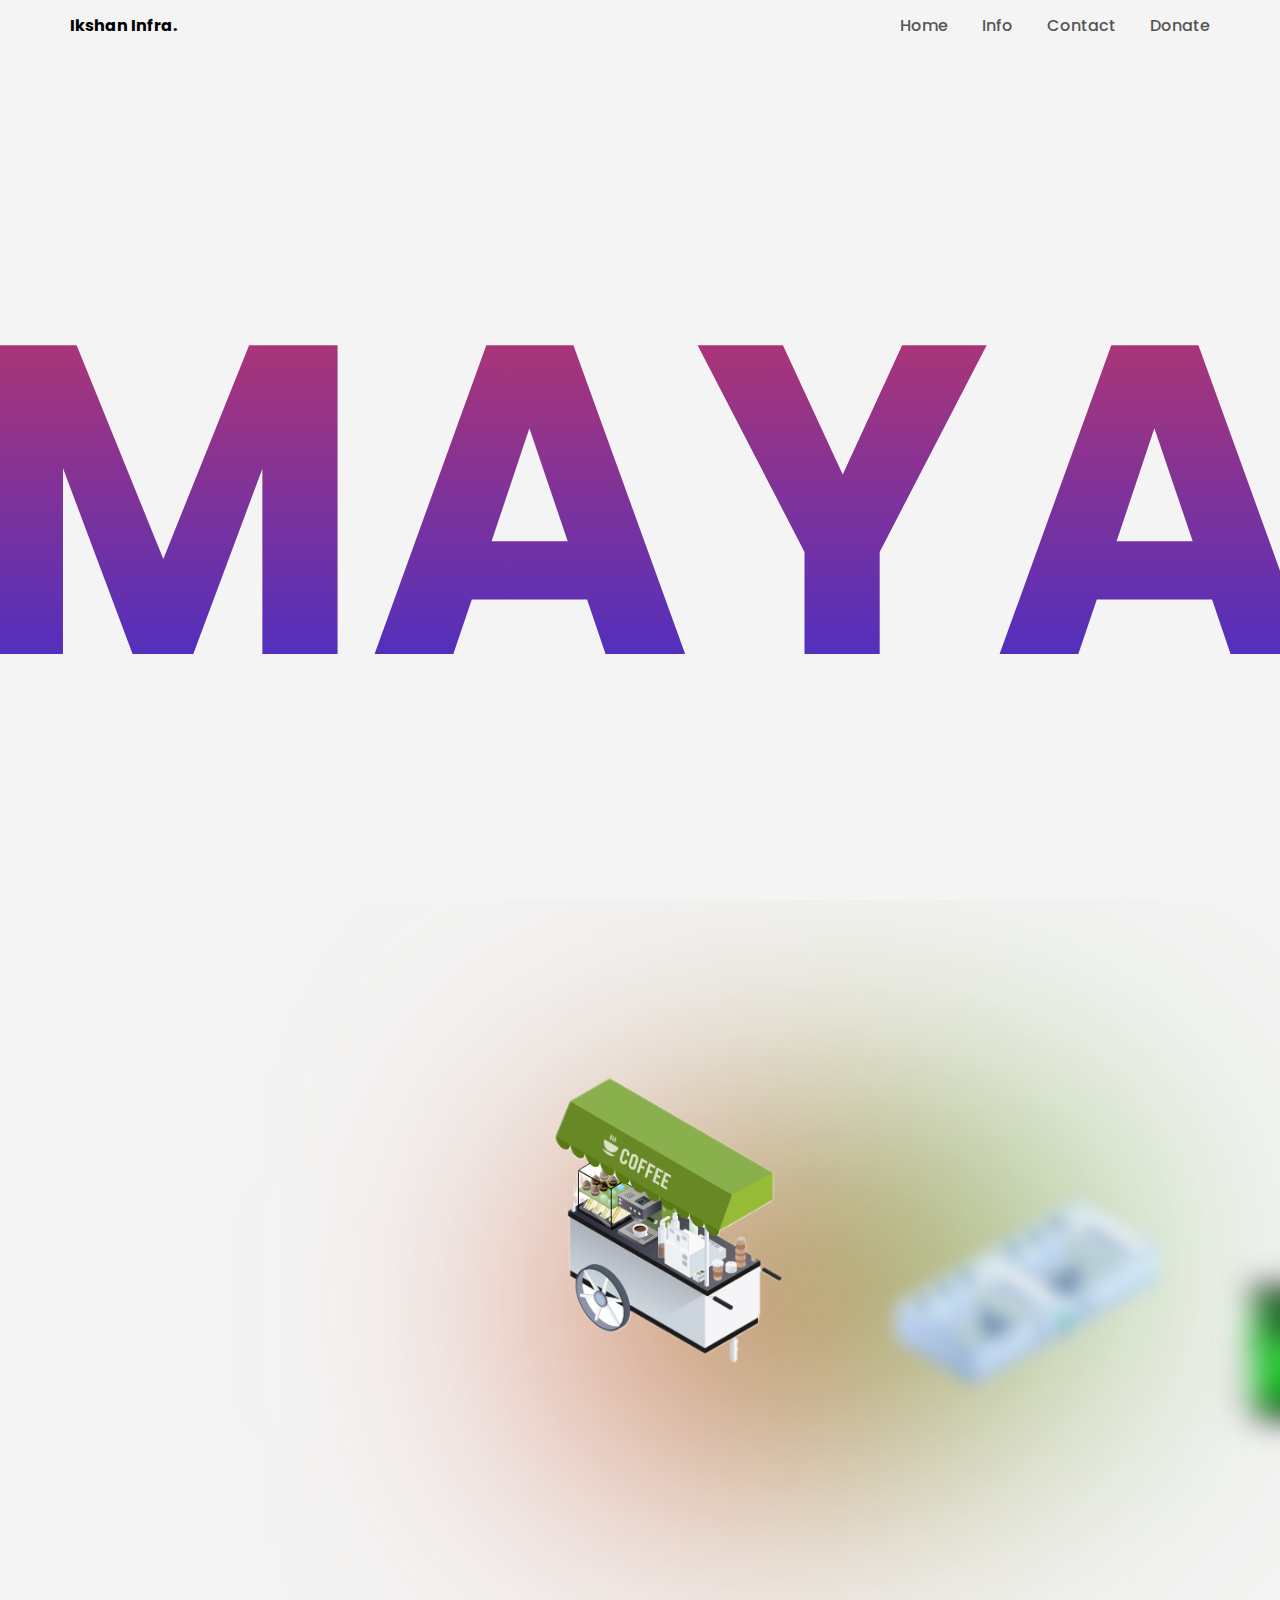
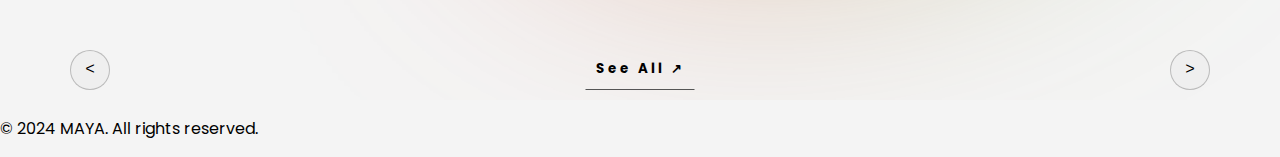
==== index.html @ d20c7ed5 "commit number one" ====
<!DOCTYPE html>
<html lang="en">
<head>
    <meta charset="UTF-8">
    <meta name="viewport" content="width=device-width, initial-scale=1.0">
    <title>Document</title>
    <link rel="stylesheet" href="style.css">
</head>
<body>
    
<header>
    <div class="logo">Ikshan Infra.</div>
    <nav>
        <a href="">Home</a>
        <a href="">Info</a>
        <a href="">Contact</a>
        <a href="">Donate</a>
    </nav>
</header>
<div class="landing-page">
    <h1>
        MAYA
    </h1>

</div>
    <div class="carousel">
        <div class="list">
            <div class="item">
                <img src="images/img1.png">
                <div class="introduce">
                    <div class="title">Restaurant</div>
                    <button class="seeMore">SEE MORE &#8599</button>
                </div>
                <div class="detail">
                    <div class="title">Aerphone GHTK</div>
                    <div class="des">
                        <!-- lorem 50 -->
                        Lorem ipsum dolor sit amet, consectetur adipisicing elit. Dolor, reiciendis suscipit nobis nulla animi, modi explicabo quod corrupti impedit illo, accusantium in eaque nam quia adipisci aut distinctio porro eligendi. Reprehenderit nostrum consequuntur ea! Accusamus architecto dolores modi ducimus facilis quas voluptatibus! Tempora ratione accusantium magnam nulla tenetur autem beatae.
                    </div>
                    <div class="specifications">
                        <div>
                            <p>Used Time</p>
                            <p>6 hours</p>
                        </div>
                        <div>
                            <p>Charging port</p>
                            <p>Type-C</p>
                        </div>
                        <div>
                            <p>Compatible</p>
                            <p>Android</p>
                        </div>
                        <div>
                            <p>Bluetooth</p>
                            <p>5.3</p>
                        </div>
                        <div>
                            <p>Controlled</p>
                            <p>Touch</p>
                        </div>
                    </div>
                </div>
            </div>

            <div class="item">
                <img src="images/img2.png">
                <div class="introduce">
                    <div class="title">Kiosk</div>
                    <button class="seeMore">SEE MORE &#8599</button>
                </div>
                <div class="detail">
                    <div class="title">Aerphone GHTK</div>
                    <div class="des">
                        <!-- lorem 50 -->
                        Lorem ipsum dolor sit amet, consectetur adipisicing elit. Dolor, reiciendis suscipit nobis nulla animi, modi explicabo quod corrupti impedit illo, accusantium in eaque nam quia adipisci aut distinctio porro eligendi. Reprehenderit nostrum consequuntur ea! Accusamus architecto dolores modi ducimus facilis quas voluptatibus! Tempora ratione accusantium magnam nulla tenetur autem beatae.
                    </div>
                    <div class="specifications">
                        <div>
                            <p>Used Time</p>
                            <p>6 hours</p>
                        </div>
                        <div>
                            <p>Charging port</p>
                            <p>Type-C</p>
                        </div>
                        <div>
                            <p>Compatible</p>
                            <p>Android</p>
                        </div>
                        <div>
                            <p>Bluetooth</p>
                            <p>5.3</p>
                        </div>
                        <div>
                            <p>Controlled</p>
                            <p>Touch</p>
                        </div>
                    </div>
                </div>
            </div>

            <div class="item">
                <img src="images/img3.png">
                <div class="introduce">
                    <div class="title">Washroom</div>
                    <button class="seeMore">SEE MORE &#8599</button>
                </div>
                <div class="detail">
                    <div class="title">Aerphone GHTK</div>
                    <div class="des">
                        <!-- lorem 50 -->
                        Lorem ipsum dolor sit amet, consectetur adipisicing elit. Dolor, reiciendis suscipit nobis nulla animi, modi explicabo quod corrupti impedit illo, accusantium in eaque nam quia adipisci aut distinctio porro eligendi. Reprehenderit nostrum consequuntur ea! Accusamus architecto dolores modi ducimus facilis quas voluptatibus! Tempora ratione accusantium magnam nulla tenetur autem beatae.
                    </div>
                    <div class="specifications">
                        <div>
                            <p>Used Time</p>
                            <p>6 hours</p>
                        </div>
                        <div>
                            <p>Charging port</p>
                            <p>Type-C</p>
                        </div>
                        <div>
                            <p>Compatible</p>
                            <p>Android</p>
                        </div>
                        <div>
                            <p>Bluetooth</p>
                            <p>5.3</p>
                        </div>
                        <div>
                            <p>Controlled</p>
                            <p>Touch</p>
                        </div>
                    </div>
                </div>
            </div>

            <div class="item">
                <img src="images/img4.png">
                <div class="introduce">
                    <div class="title">Charger</div>
                    <button class="seeMore">SEE MORE &#8599</button>
                </div>
                <div class="detail">
                    <div class="title">Aerphone GHTK</div>
                    <div class="des">
                        <!-- lorem 50 -->
                        Lorem ipsum dolor sit amet, consectetur adipisicing elit. Dolor, reiciendis suscipit nobis nulla animi, modi explicabo quod corrupti impedit illo, accusantium in eaque nam quia adipisci aut distinctio porro eligendi. Reprehenderit nostrum consequuntur ea! Accusamus architecto dolores modi ducimus facilis quas voluptatibus! Tempora ratione accusantium magnam nulla tenetur autem beatae.
                    </div>
                    <div class="specifications">
                        <div>
                            <p>Used Time</p>
                            <p>6 hours</p>
                        </div>
                        <div>
                            <p>Charging port</p>
                            <p>Type-C</p>
                        </div>
                        <div>
                            <p>Compatible</p>
                            <p>Android</p>
                        </div>
                        <div>
                            <p>Bluetooth</p>
                            <p>5.3</p>
                        </div>
                        <div>
                            <p>Controlled</p>
                            <p>Touch</p>
                        </div>
                    </div>
                </div>
            </div>

            <div class="item">
                <img src="images/img5.png">
                <div class="introduce">
                    <div class="title">Green Energy</div>
                    <button class="seeMore">SEE MORE &#8599</button>
                </div>
                <div class="detail">
                    <div class="title">Aerphone GHTK</div>
                    <div class="des">
                        <!-- lorem 50 -->
                        Lorem ipsum dolor sit amet, consectetur adipisicing elit. Dolor, reiciendis suscipit nobis nulla animi, modi explicabo quod corrupti impedit illo, accusantium in eaque nam quia adipisci aut distinctio porro eligendi. Reprehenderit nostrum consequuntur ea! Accusamus architecto dolores modi ducimus facilis quas voluptatibus! Tempora ratione accusantium magnam nulla tenetur autem beatae.
                    </div>
                    <div class="specifications">
                        <div>
                            <p>Used Time</p>
                            <p>6 hours</p>
                        </div>
                        <div>
                            <p>Charging port</p>
                            <p>Type-C</p>
                        </div>
                        <div>
                            <p>Compatible</p>
                            <p>Android</p>
                        </div>
                        <div>
                            <p>Bluetooth</p>
                            <p>5.3</p>
                        </div>
                        <div>
                            <p>Controlled</p>
                            <p>Touch</p>
                        </div>
                    </div>
                </div>
            </div>
        </div>
        <div class="arrows">
            <button id="prev"><</button>
            <button id="next">></button>
            <button id="back">See All  &#8599</button>
        </div>
    </div>

    <footer>
        <p>&copy; 2024 MAYA. All rights reserved.</p>
      </footer>
    <script src="app.js"></script>
</body>
</html>
---- style.css ----
@import url('https://fonts.googleapis.com/css2?family=Poppins:ital,wght@0,100;0,200;0,300;0,400;0,500;0,600;0,700;0,800;0,900;1,100;1,200;1,300;1,400;1,500;1,600;1,700;1,800;1,900&display=swap');
body{
    margin: 0;
    background-color: #F4F4F4;
    font-family: Poppins;
}
.landing-page{
    width: 100%;
    height: 100vh;
    display: flex;
    justify-content: center;
    align-items: center;
    font-size: 220px;
    font-weight: 500;
    letter-spacing: 3px;
    text-align: center;
    background: linear-gradient(180deg, rgb(252, 58, 54), rgb(0, 42, 255));
    -webkit-background-clip: text;
    -webkit-text-fill-color: transparent;
}
:root{
    --item1-transform: translateX(-100%) translateY(-5%) scale(1.5);
    --item1-filter: blur(30px);
    --item1-zIndex: 11;
    --item1-opacity: 0;

    --item2-transform: translateX(0);
    --item2-filter: blur(0px);
    --item2-zIndex: 10;
    --item2-opacity: 1;

    --item3-transform: translate(50%,10%) scale(0.8);
    --item3-filter: blur(10px);
    --item3-zIndex: 9;
    --item3-opacity: 1;

    --item4-transform: translate(90%,20%) scale(0.5);
    --item4-filter: blur(30px);
    --item4-zIndex: 8;
    --item4-opacity: 1;
    
    --item5-transform: translate(120%,30%) scale(0.3);
    --item5-filter: blur(40px);
    --item5-zIndex: 7;
    --item5-opacity: 0;
}
header{
    width: 1140px;
    max-width: 90%;
    display: flex;
    justify-content: space-between;
    margin: auto;
    height: 50px;
    align-items: center;
}
header .logo{
    font-weight: bold;
}
header nav a{
    margin-left: 30px;
    text-decoration: none;
    color: #555;
    font-weight: 500;
}

/* carousel */
.carousel{
    position: relative;
    height: 800px;
    overflow: hidden;
    margin-top: -50px;
}
.carousel .list{
    position: absolute;
    width: 1140px;
    max-width: 90%;
    height: 80%;
    left: 50%;
    transform: translateX(-50%);
}
.carousel .list .item{
    position: absolute;
    left: 0%;
    width: 70%;
    height: 100%;
    font-size: 15px;
    transition: left 0.5s, opacity 0.5s, width 0.5s;
}
.carousel .list .item:nth-child(n + 6){
    opacity: 0;
}
.carousel .list .item:nth-child(2){
    z-index: 10;
    transform: translateX(0);
}
.carousel .list .item img{
    width: 50%;
    position: absolute;
    right: 0;
    top: 50%;
    transform: translateY(-50%);
    transition: right 1.5s;
}

.carousel .list .item .introduce{
    opacity: 0;
    pointer-events: none;
}
.carousel .list .item:nth-child(2) .introduce{
    opacity: 1;
    pointer-events: auto;
    width: 400px;
    position: absolute;
    top: 50%;
    transform:  translateY(-50%);
    transition: opacity 0.5s;
}
.carousel .list .item .introduce .title{
    font-size: 2em;
    font-weight: 500;
    line-height: 1em;
}
.carousel .list .item .introduce{
    font-size: 4em;
    font-weight: 500;
}
.carousel .list .item .introduce .des{
    font-size: small;
    color: #5559;
}
.carousel .list .item .introduce .seeMore{
    font-family: Poppins;
    margin-top: 1.2em;
    padding: 5px 0;
    border: none;
    border-bottom: 1px solid #555;
    background-color: transparent;
    font-weight: bold;
    letter-spacing: 3px;
    transition: background 0.5s;
}
.carousel .list .item .introduce .seeMore:hover{
    background: #eee;
}
.carousel .list .item:nth-child(1){
    transform: var(--item1-transform);
    filter: var(--item1-filter);
    z-index: var(--item1-zIndex);
    opacity: var(--item1-opacity);
    pointer-events: none;
}
.carousel .list .item:nth-child(3){
    transform: var(--item3-transform);
    filter: var(--item3-filter);
    z-index: var(--item3-zIndex);
}
.carousel .list .item:nth-child(4){
    transform: var(--item4-transform);
    filter: var(--item4-filter);
    z-index: var(--item4-zIndex);
}
.carousel .list .item:nth-child(5){
    transform: var(--item5-transform);
    filter: var(--item5-filter);
    opacity: var(--item5-opacity);
    pointer-events: none;
}
/* animation text in item2 */
.carousel .list .item:nth-child(2) .introduce .title,
.carousel .list .item:nth-child(2) .introduce ,
.carousel .list .item:nth-child(2) .introduce .des,
.carousel .list .item:nth-child(1) .introduce .seeMore{
    opacity: 0;
    animation: showContent 0.5s 1s ease-in-out 1 forwards;
}
@keyframes showContent{
    from{
        transform: translateY(-30px);
        filter: blur(10px);
    }to{
        transform: translateY(0);
        opacity: 1;
        filter: blur(0px);
    }
}
.carousel .list .item:nth-child(2) .introduce{
    animation-delay: 1.2s;
}
.carousel .list .item:nth-child(2) .introduce .des{
    animation-delay: 1.4s;
}
.carousel .list .item:nth-child(2) .introduce .seeMore{
    animation-delay: 1.6s;
}
/* next click */
.carousel.next .item:nth-child(1){
    animation: transformFromPosition2 0.5s ease-in-out 1 forwards;
}
@keyframes transformFromPosition2{
    from{
        transform: var(--item2-transform);
        filter: var(--item2-filter);
        opacity: var(--item2-opacity);
    }
}
.carousel.next .item:nth-child(2){
    animation: transformFromPosition3 0.7s ease-in-out 1 forwards;
}
@keyframes transformFromPosition3{
    from{
        transform: var(--item3-transform);
        filter: var(--item3-filter);
        opacity: var(--item3-opacity);
    }
}
.carousel.next .item:nth-child(3){
    animation: transformFromPosition4 0.9s ease-in-out 1 forwards;
}
@keyframes transformFromPosition4{
    from{
        transform: var(--item4-transform);
        filter: var(--item4-filter);
        opacity: var(--item4-opacity);
    }
}
.carousel.next .item:nth-child(4){
    animation: transformFromPosition5 1.1s ease-in-out 1 forwards;
}
@keyframes transformFromPosition5{
    from{
        transform: var(--item5-transform);
        filter: var(--item5-filter);
        opacity: var(--item5-opacity);
    }
}
/* previous */
.carousel.prev .list .item:nth-child(5){
    animation: transformFromPosition4 0.5s ease-in-out 1 forwards;
}
.carousel.prev .list .item:nth-child(4){
    animation: transformFromPosition3 0.7s ease-in-out 1 forwards;
}
.carousel.prev .list .item:nth-child(3){
    animation: transformFromPosition2 0.9s ease-in-out 1 forwards;
}
.carousel.prev .list .item:nth-child(2){
    animation: transformFromPosition1 1.1s ease-in-out 1 forwards;
}
@keyframes transformFromPosition1{
    from{
        transform: var(--item1-transform);
        filter: var(--item1-filter);
        opacity: var(--item1-opacity);        
    }
}

/* detail  */
.carousel .list .item .detail{
    opacity: 0;
    pointer-events: none;
}
/* showDetail */
.carousel.showDetail .list .item:nth-child(3),
.carousel.showDetail .list .item:nth-child(4){
    left: 100%;
    opacity: 0;
    pointer-events: none;
}
.carousel.showDetail .list .item:nth-child(2){
    width: 100%;
}
.carousel.showDetail .list .item:nth-child(2) .introduce{
    opacity: 0;
    pointer-events: none;
}
.carousel.showDetail .list .item:nth-child(2) img{
    right: 50%;
}
.carousel.showDetail .list .item:nth-child(2) .detail{
    opacity: 1;
    width: 50%;
    position: absolute;
    right: 0;
    top: 50%;
    transform: translateY(-50%);
    text-align: right;
    pointer-events: auto;
}
.carousel.showDetail .list .item:nth-child(2) .detail .title{
    font-size: 4em;
}
.carousel.showDetail .list .item:nth-child(2) .detail .specifications{
    display: flex;
    gap: 10px;
    width: 100%;
    border-top: 1px solid #5553;
    margin-top: 20px;
}
.carousel.showDetail .list .item:nth-child(2) .detail .specifications div{
    width: 90px;
    text-align: center;
    flex-shrink: 0;
}
.carousel.showDetail .list .item:nth-child(2) .detail .specifications div p:nth-child(1){
    font-weight: bold;
}
.carousel.carousel.showDetail .list .item:nth-child(2) .checkout button{
    font-family: Poppins;
    background-color: transparent;
    border: 1px solid #5555;
    margin-left: 5px;
    padding: 5px 10px;
    letter-spacing: 2px;
    font-weight: 500;
}
.carousel.carousel.showDetail .list .item:nth-child(2) .checkout button:nth-child(2){
    background-color: #693EFF;
    color: #eee;
}
.carousel.showDetail .list .item:nth-child(2) .detail  .title,
.carousel.showDetail .list .item:nth-child(2) .detail  .des,
.carousel.showDetail .list .item:nth-child(2) .detail .specifications,
.carousel.showDetail .list .item:nth-child(2) .detail .checkout{
    opacity: 0;
    animation: showContent 0.5s 1s ease-in-out 1 forwards;
}
.carousel.showDetail .list .item:nth-child(2) .detail  .des{
    animation-delay: 1.2s;
}
.carousel.showDetail .list .item:nth-child(2) .detail .specifications{
    animation-delay: 1.4s;
}
.carousel.showDetail .list .item:nth-child(2) .detail .checkout{
    animation-delay: 1.6s;
}
.arrows{
    position: absolute;
    bottom: 10px;
    width: 1140px;
    max-width: 90%;
    display: flex;
    justify-content: space-between;
    left: 50%;
    transform: translateX(-50%);
}
#prev,
#next{
    width: 40px;
    height: 40px;
    border-radius: 50%;
    font-family: monospace;
    border: 1px solid #5555;
    font-size: large;
    bottom: 20%;
    left: 10%;
}
#next{
    left: unset;
    right: 10%;
}
#back{
    position: absolute;
    z-index: 100;
    bottom: 0%;
    left: 50%;
    transform: translateX(-50%);
    border: none;
    border-bottom: 1px solid #555;
    font-family: Poppins;
    font-weight: bold;
    letter-spacing: 3px;
    background-color: transparent;
    padding: 10px;
    /* opacity: 0; */
    transition: opacity 0.5s;
}
.carousel.showDetail #back{
    opacity: 1;
}
.carousel.showDetail #prev,
.carousel.showDetail #next{
    opacity: 0;
    pointer-events: none;
}
.carousel::before{
    width: 500px;
    height: 300px;
    content: '';
    background-image: linear-gradient(70deg, rgb(252, 58, 54), rgb(39, 192, 34));
    position: absolute;
    z-index: -1;
    border-radius: 20% 30% 80% 10%;
    filter: blur(150px);
    top: 50%;
    left: 50%;
    transform: translate(-10%, -50%);
    transition: 1s;
}
.carousel.showDetail::before{
    transform: translate(-100%, -50%) rotate(90deg);
    filter: blur(130px);
}
@media screen and (max-width: 991px){
    /* ipad, tablets */
    .carousel .list .item{
        width: 90%;
    }
    .carousel.showDetail .list .item:nth-child(2) .detail .specifications{
        overflow: auto;
    }
    .carousel.showDetail .list .item:nth-child(2) .detail .title{
        font-size: 2em;
    }
}
@media screen and (max-width: 767px){
    /* mobile */
    .carousel{
        height: 600px;
    }
    .carousel .list .item{
        width: 100%;
        font-size: 10px;
    }
    
    .carousel .list{
        height: 100%;
    }
    .carousel .list .item:nth-child(2) .introduce{
        width: 50%;
    }
    
    .carousel .list .item img{
        width: 40%;
    }
    .carousel.showDetail .list .item:nth-child(2) .detail{
        backdrop-filter: blur(10px);
        font-size: small;
    }
    .carousel .list .item:nth-child(2) .introduce .des,
    .carousel.showDetail .list .item:nth-child(2) .detail .des{
        height: 100px;
        overflow: auto;
    }
    .carousel.showDetail .list .item:nth-child(2) .detail .checkout{
        display: flex;
        width: max-content;
        float: right;
    }
}
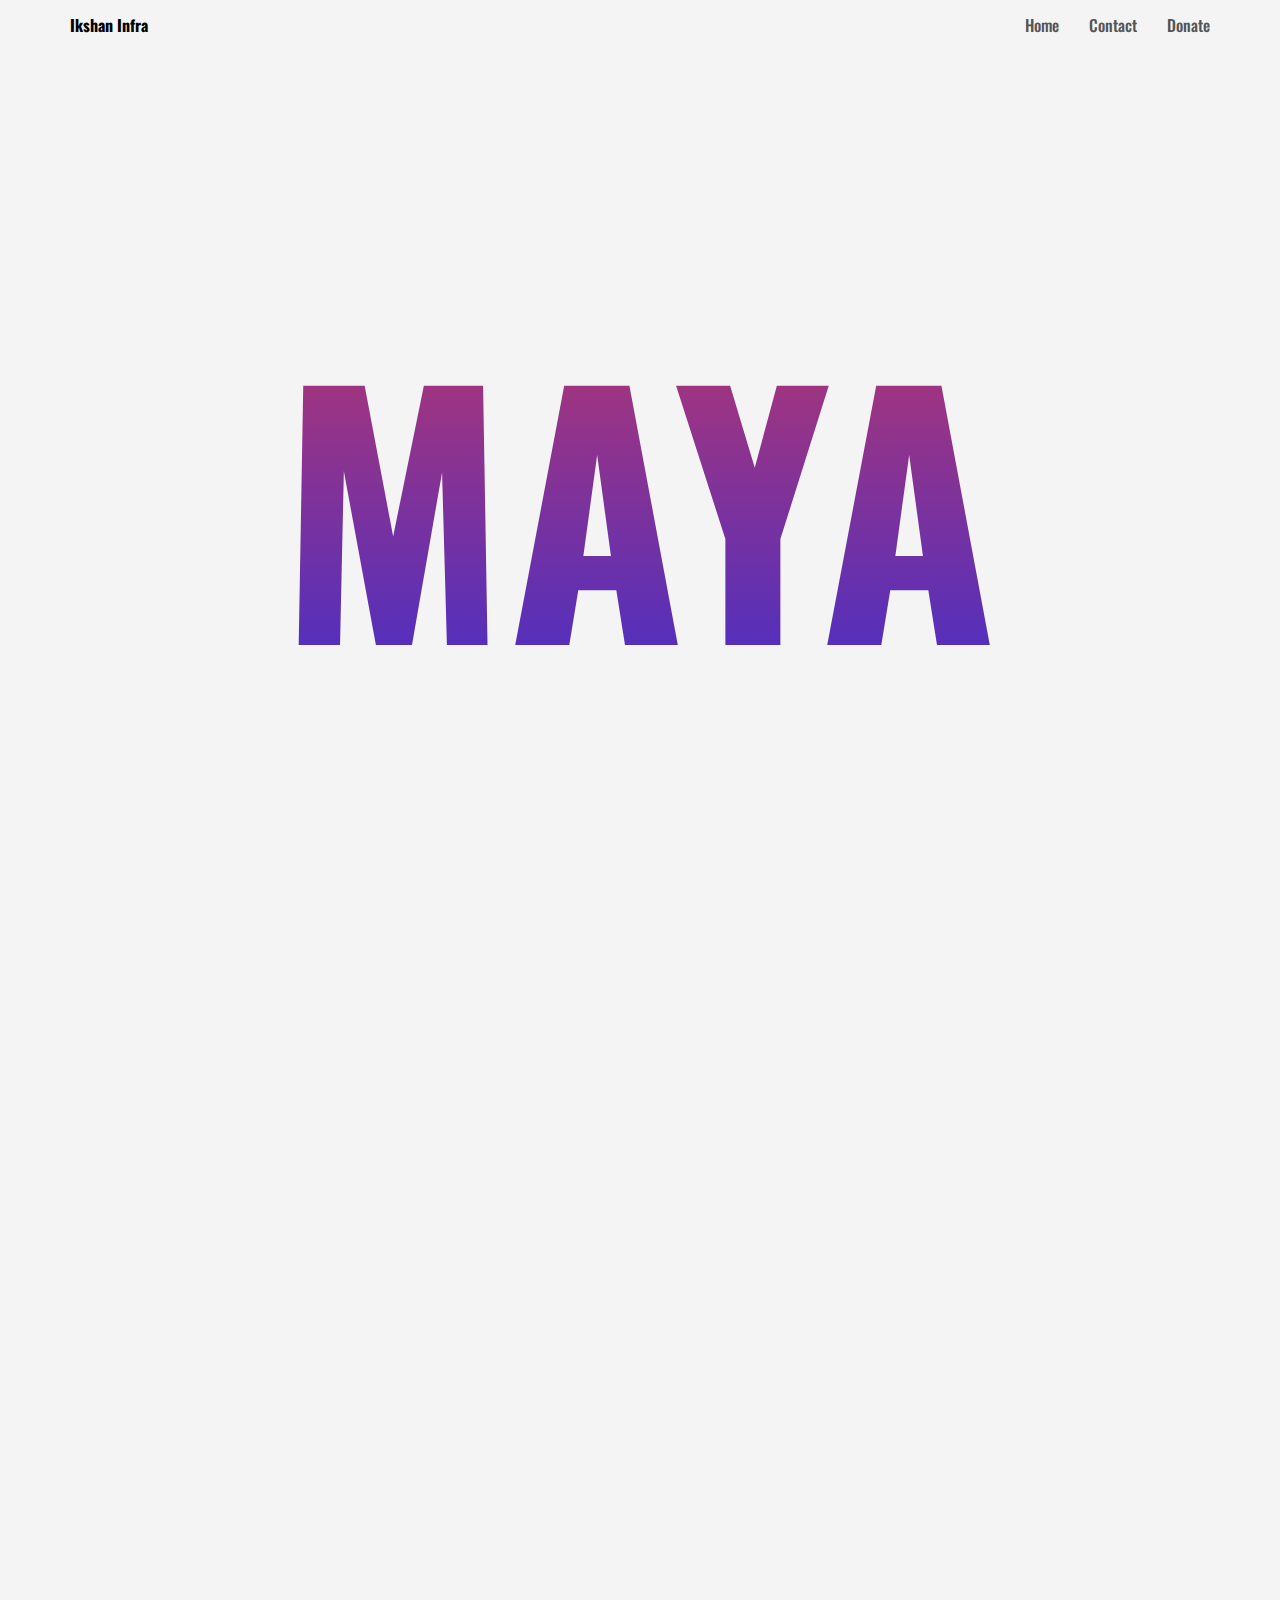
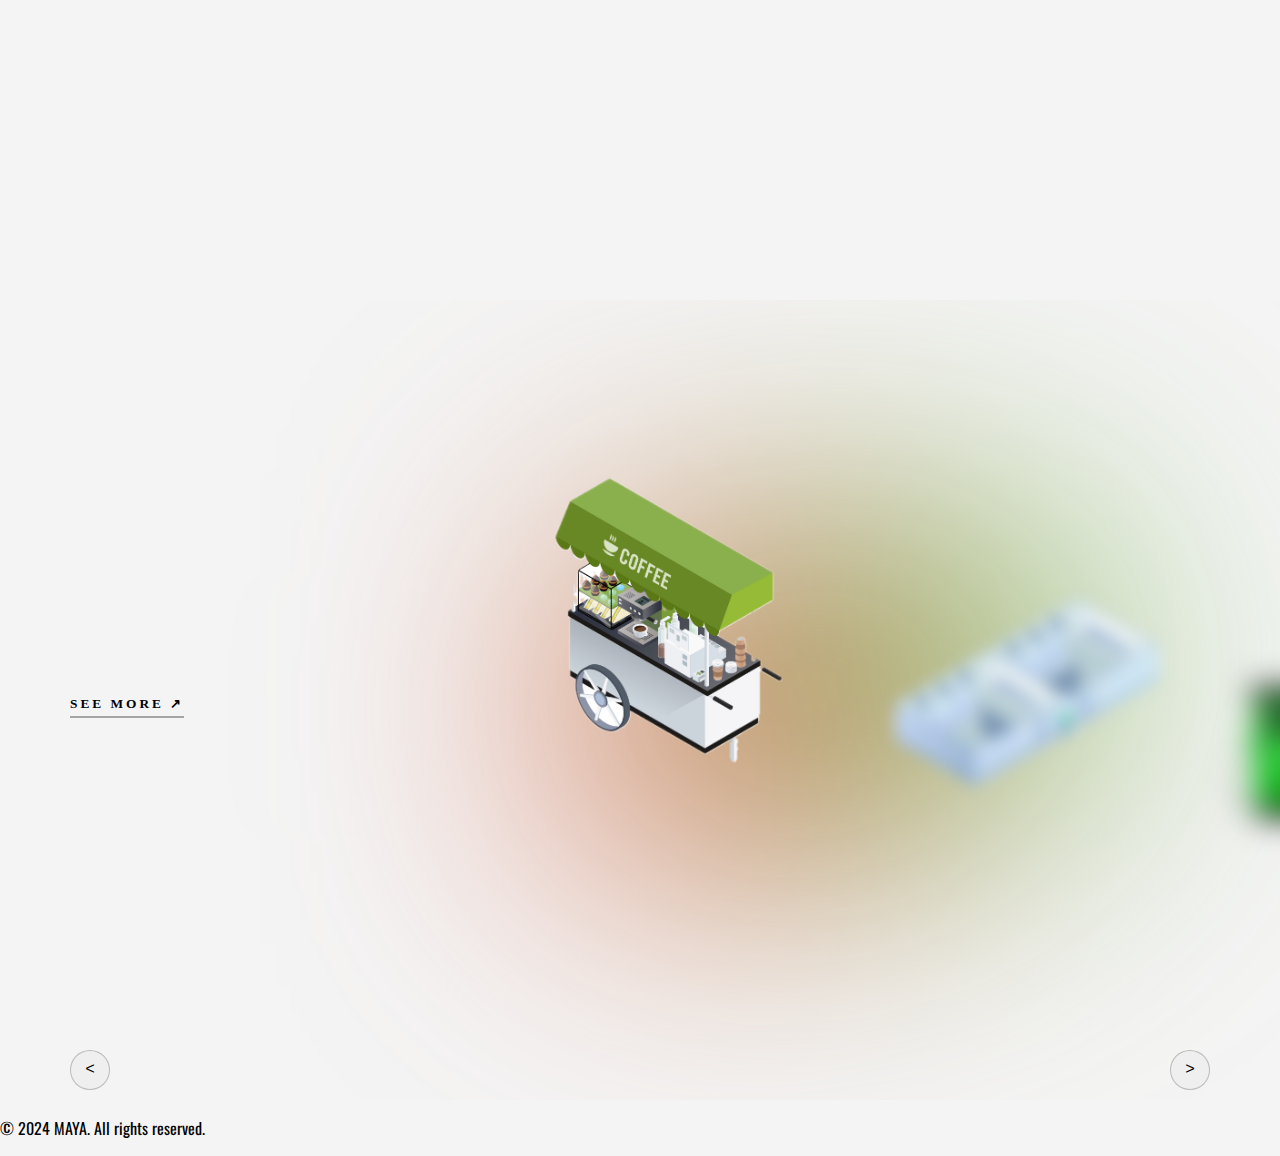
==== commit 73a967bd: "best commit" ====
--- a/index.html
+++ b/index.html
@@ -9,26 +9,37 @@
 <body>
     
 <header>
-    <div class="logo">Ikshan Infra.</div>
+    <div class="logo">Ikshan Infra</div>
     <nav>
         <a href="">Home</a>
-        <a href="">Info</a>
         <a href="">Contact</a>
         <a href="">Donate</a>
     </nav>
 </header>
-<div class="landing-page">
+<div class="landing-page zero">
     <h1>
         MAYA
     </h1>
-
 </div>
-    <div class="carousel">
+<div class="about1 zero">
+    <div class="title1">Who are we</div>
+    <div class="content1">
+        <div class="text1">
+            <p>
+                Lorem ipsum dolor sit amet consectetur adipisicing elit. We are an innovative company focusing on sustainable infrastructure solutions, aiming to transform the landscape of energy consumption and green technology.
+            </p>
+        </div>
+        <div class="img">
+            <img src="images/img6.png" alt="About Us Image">
+        </div>
+    </div>
+</div>
+<div class="carousel">
         <div class="list">
             <div class="item">
                 <img src="images/img1.png">
                 <div class="introduce">
-                    <div class="title">Restaurant</div>
+                    <div class="title">Cafè</div>
                     <button class="seeMore">SEE MORE &#8599</button>
                 </div>
                 <div class="detail">
@@ -102,7 +113,7 @@
             <div class="item">
                 <img src="images/img3.png">
                 <div class="introduce">
-                    <div class="title">Washroom</div>
+                    <div class="title">Lavatory</div>
                     <button class="seeMore">SEE MORE &#8599</button>
                 </div>
                 <div class="detail">
--- a/style.css
+++ b/style.css
@@ -1,8 +1,51 @@
-@import url('https://fonts.googleapis.com/css2?family=Poppins:ital,wght@0,100;0,200;0,300;0,400;0,500;0,600;0,700;0,800;0,900;1,100;1,200;1,300;1,400;1,500;1,600;1,700;1,800;1,900&display=swap');
+@import url('https://fonts.googleapis.com/css2?family=Oswald:wght@200..700&display=swap');
 body{
     margin: 0;
     background-color: #F4F4F4;
-    font-family: Poppins;
+    font-family: Oswald;
+}
+.about1 {
+    padding: 50px;
+    height: 100vh;
+}
+
+.about1 .title1 {
+    font-size: 2.5rem;
+    font-weight: 700;
+    margin-bottom: 30px;
+    text-align: center;
+    width: 100%;
+}
+
+.about1 .content1 {
+    display: flex;
+    flex-direction: row;
+    gap: 40px;
+    align-items: center;
+}
+
+.about1 .text1 {
+    flex: 1;
+    font-size: 1.2rem;
+    line-height: 1.8rem;
+    color: #555;
+    padding-right: 20px;
+}
+
+.about1 .text1 p {
+    margin: 0;
+}
+
+.about1 .img {
+    flex: 1;
+    display: flex;
+    justify-content: center;
+    align-items: center;
+}
+
+.about1 .img img {
+    max-width: 100%;
+    height: auto;
 }
 .landing-page{
     width: 100%;
@@ -10,7 +53,7 @@
     display: flex;
     justify-content: center;
     align-items: center;
-    font-size: 220px;
+    font-size: 10em;
     font-weight: 500;
     letter-spacing: 3px;
     text-align: center;
@@ -55,6 +98,11 @@
 }
 header .logo{
     font-weight: bold;
+}
+nav{
+    display: flex;
+    justify-content: center;
+    align-items: center;
 }
 header nav a{
     margin-left: 30px;
@@ -167,7 +215,7 @@
 }
 /* animation text in item2 */
 .carousel .list .item:nth-child(2) .introduce .title,
-.carousel .list .item:nth-child(2) .introduce ,
+.carousel .list .item:nth-child(2) .introduce
 .carousel .list .item:nth-child(2) .introduce .des,
 .carousel .list .item:nth-child(1) .introduce .seeMore{
     opacity: 0;
@@ -371,7 +419,7 @@
     letter-spacing: 3px;
     background-color: transparent;
     padding: 10px;
-    /* opacity: 0; */
+    opacity: 0;
     transition: opacity 0.5s;
 }
 .carousel.showDetail #back{
@@ -381,6 +429,7 @@
 .carousel.showDetail #next{
     opacity: 0;
     pointer-events: none;
+    transition: opacity 0.5s;
 }
 .carousel::before{
     width: 500px;
@@ -400,6 +449,20 @@
     transform: translate(-100%, -50%) rotate(90deg);
     filter: blur(130px);
 }
+.zero {
+    opacity: 0;
+    transition: all 1s ease-out;
+    filter: blur(5px);
+    transform: translateX(50px);
+    background-color: transparent;
+  }
+  
+  .show {
+    opacity: 1;
+    transition: all 1s ease-in;
+    filter: blur(0px);
+    transform: translateX(0px);
+  }
 @media screen and (max-width: 991px){
     /* ipad, tablets */
     .carousel .list .item{
@@ -414,6 +477,30 @@
 }
 @media screen and (max-width: 767px){
     /* mobile */
+    .content1{
+        display: flex;
+        flex-direction: column-reverse !important;
+    }
+    .text1{
+        flex: 1;
+        font-size: 1rem;
+        color: #555;
+        padding-right: 20px;
+    }
+    .landing-page{
+        width: 100%;
+        height: 100%;
+        display: flex;
+        justify-content: center;
+        align-items: center;
+        font-size: 2em;
+        font-weight: 500;
+        letter-spacing: 3px;
+        text-align: center;
+        background: linear-gradient(180deg, rgb(252, 58, 54), rgb(0, 42, 255));
+        -webkit-background-clip: text;
+        -webkit-text-fill-color: transparent;
+    }
     .carousel{
         height: 600px;
     }
@@ -445,5 +532,5 @@
         display: flex;
         width: max-content;
         float: right;
-    }
-}+}
+}  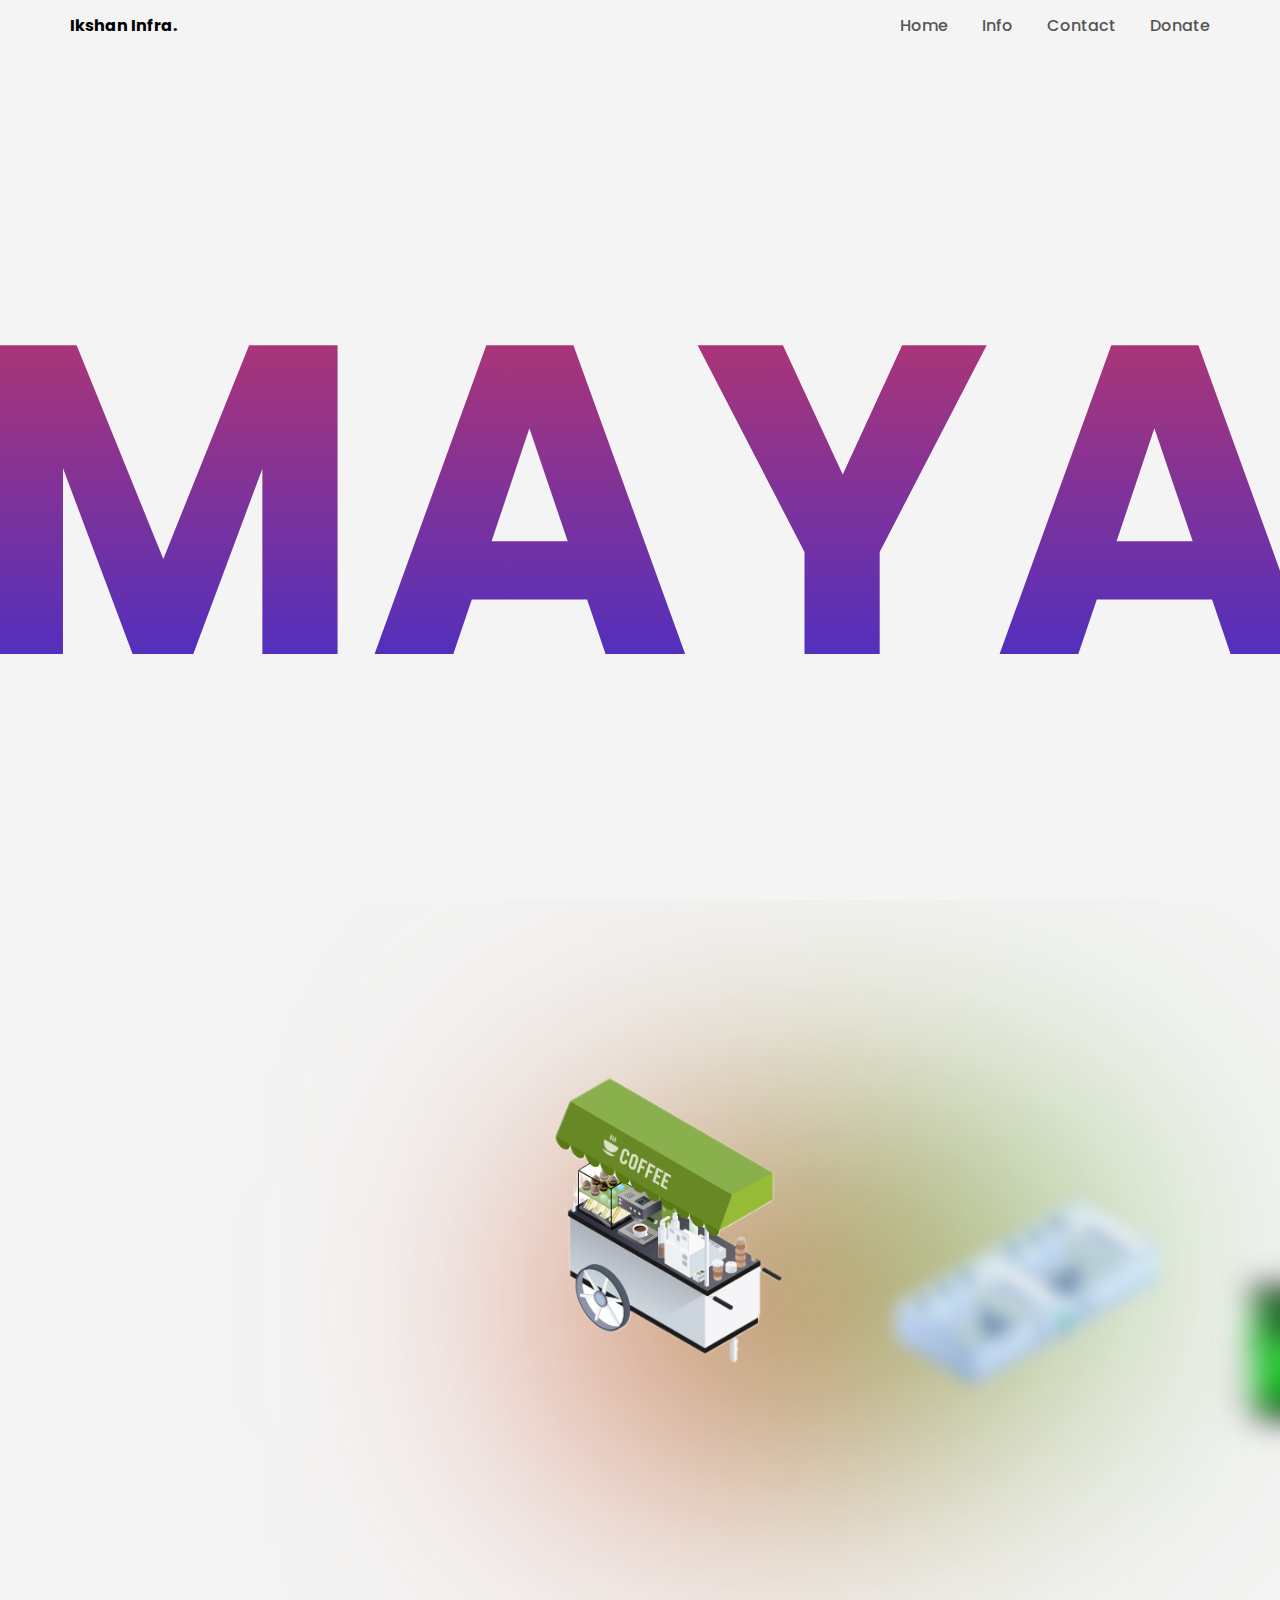
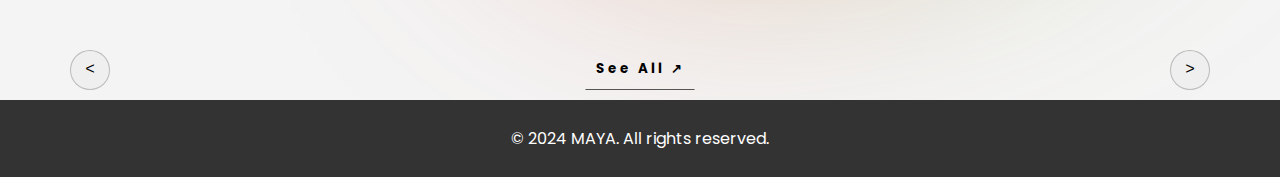
==== commit 382525f4: "Contact us page" ====
--- a/index.html
+++ b/index.html
@@ -9,37 +9,26 @@
 <body>
     
 <header>
-    <div class="logo">Ikshan Infra</div>
+    <div class="logo">Ikshan Infra.</div>
     <nav>
         <a href="">Home</a>
-        <a href="">Contact</a>
+        <a href="">Info</a>
+        <a href="contact_us.html">Contact</a>
         <a href="">Donate</a>
     </nav>
 </header>
-<div class="landing-page zero">
+<div class="landing-page">
     <h1>
         MAYA
     </h1>
+
 </div>
-<div class="about1 zero">
-    <div class="title1">Who are we</div>
-    <div class="content1">
-        <div class="text1">
-            <p>
-                Lorem ipsum dolor sit amet consectetur adipisicing elit. We are an innovative company focusing on sustainable infrastructure solutions, aiming to transform the landscape of energy consumption and green technology.
-            </p>
-        </div>
-        <div class="img">
-            <img src="images/img6.png" alt="About Us Image">
-        </div>
-    </div>
-</div>
-<div class="carousel">
+    <div class="carousel">
         <div class="list">
             <div class="item">
                 <img src="images/img1.png">
                 <div class="introduce">
-                    <div class="title">Cafè</div>
+                    <div class="title">Restaurant</div>
                     <button class="seeMore">SEE MORE &#8599</button>
                 </div>
                 <div class="detail">
@@ -113,7 +102,7 @@
             <div class="item">
                 <img src="images/img3.png">
                 <div class="introduce">
-                    <div class="title">Lavatory</div>
+                    <div class="title">Washroom</div>
                     <button class="seeMore">SEE MORE &#8599</button>
                 </div>
                 <div class="detail">
--- a/style.css
+++ b/style.css
@@ -1,59 +1,19 @@
-@import url('https://fonts.googleapis.com/css2?family=Oswald:wght@200..700&display=swap');
-body{
+@import url('https://fonts.googleapis.com/css2?family=Poppins:ital,wght@0,100;0,200;0,300;0,400;0,500;0,600;0,700;0,800;0,900;1,100;1,200;1,300;1,400;1,500;1,600;1,700;1,800;1,900&display=swap');
+
+
+body {
     margin: 0;
     background-color: #F4F4F4;
-    font-family: Oswald;
-}
-.about1 {
-    padding: 50px;
-    height: 100vh;
-}
-
-.about1 .title1 {
-    font-size: 2.5rem;
-    font-weight: 700;
-    margin-bottom: 30px;
-    text-align: center;
-    width: 100%;
-}
-
-.about1 .content1 {
-    display: flex;
-    flex-direction: row;
-    gap: 40px;
-    align-items: center;
-}
-
-.about1 .text1 {
-    flex: 1;
-    font-size: 1.2rem;
-    line-height: 1.8rem;
-    color: #555;
-    padding-right: 20px;
-}
-
-.about1 .text1 p {
-    margin: 0;
-}
-
-.about1 .img {
-    flex: 1;
-    display: flex;
-    justify-content: center;
-    align-items: center;
-}
-
-.about1 .img img {
-    max-width: 100%;
-    height: auto;
-}
-.landing-page{
+    font-family: Poppins;
+}
+
+.landing-page {
     width: 100%;
     height: 100vh;
     display: flex;
     justify-content: center;
     align-items: center;
-    font-size: 10em;
+    font-size: 220px;
     font-weight: 500;
     letter-spacing: 3px;
     text-align: center;
@@ -61,7 +21,8 @@
     -webkit-background-clip: text;
     -webkit-text-fill-color: transparent;
 }
-:root{
+
+:root {
     --item1-transform: translateX(-100%) translateY(-5%) scale(1.5);
     --item1-filter: blur(30px);
     --item1-zIndex: 11;
@@ -72,22 +33,23 @@
     --item2-zIndex: 10;
     --item2-opacity: 1;
 
-    --item3-transform: translate(50%,10%) scale(0.8);
+    --item3-transform: translate(50%, 10%) scale(0.8);
     --item3-filter: blur(10px);
     --item3-zIndex: 9;
     --item3-opacity: 1;
 
-    --item4-transform: translate(90%,20%) scale(0.5);
+    --item4-transform: translate(90%, 20%) scale(0.5);
     --item4-filter: blur(30px);
     --item4-zIndex: 8;
     --item4-opacity: 1;
-    
-    --item5-transform: translate(120%,30%) scale(0.3);
+
+    --item5-transform: translate(120%, 30%) scale(0.3);
     --item5-filter: blur(40px);
     --item5-zIndex: 7;
     --item5-opacity: 0;
 }
-header{
+
+header {
     width: 1140px;
     max-width: 90%;
     display: flex;
@@ -96,15 +58,12 @@
     height: 50px;
     align-items: center;
 }
-header .logo{
+
+header .logo {
     font-weight: bold;
 }
-nav{
-    display: flex;
-    justify-content: center;
-    align-items: center;
-}
-header nav a{
+
+header nav a {
     margin-left: 30px;
     text-decoration: none;
     color: #555;
@@ -112,13 +71,14 @@
 }
 
 /* carousel */
-.carousel{
+.carousel {
     position: relative;
     height: 800px;
     overflow: hidden;
     margin-top: -50px;
 }
-.carousel .list{
+
+.carousel .list {
     position: absolute;
     width: 1140px;
     max-width: 90%;
@@ -126,7 +86,8 @@
     left: 50%;
     transform: translateX(-50%);
 }
-.carousel .list .item{
+
+.carousel .list .item {
     position: absolute;
     left: 0%;
     width: 70%;
@@ -134,14 +95,17 @@
     font-size: 15px;
     transition: left 0.5s, opacity 0.5s, width 0.5s;
 }
-.carousel .list .item:nth-child(n + 6){
-    opacity: 0;
-}
-.carousel .list .item:nth-child(2){
+
+.carousel .list .item:nth-child(n + 6) {
+    opacity: 0;
+}
+
+.carousel .list .item:nth-child(2) {
     z-index: 10;
     transform: translateX(0);
 }
-.carousel .list .item img{
+
+.carousel .list .item img {
     width: 50%;
     position: absolute;
     right: 0;
@@ -150,33 +114,38 @@
     transition: right 1.5s;
 }
 
-.carousel .list .item .introduce{
-    opacity: 0;
-    pointer-events: none;
-}
-.carousel .list .item:nth-child(2) .introduce{
+.carousel .list .item .introduce {
+    opacity: 0;
+    pointer-events: none;
+}
+
+.carousel .list .item:nth-child(2) .introduce {
     opacity: 1;
     pointer-events: auto;
     width: 400px;
     position: absolute;
     top: 50%;
-    transform:  translateY(-50%);
+    transform: translateY(-50%);
     transition: opacity 0.5s;
 }
-.carousel .list .item .introduce .title{
+
+.carousel .list .item .introduce .title {
     font-size: 2em;
     font-weight: 500;
     line-height: 1em;
 }
-.carousel .list .item .introduce{
+
+.carousel .list .item .introduce {
     font-size: 4em;
     font-weight: 500;
 }
-.carousel .list .item .introduce .des{
+
+.carousel .list .item .introduce .des {
     font-size: small;
     color: #5559;
 }
-.carousel .list .item .introduce .seeMore{
+
+.carousel .list .item .introduce .seeMore {
     font-family: Poppins;
     margin-top: 1.2em;
     padding: 5px 0;
@@ -187,144 +156,174 @@
     letter-spacing: 3px;
     transition: background 0.5s;
 }
-.carousel .list .item .introduce .seeMore:hover{
+
+.carousel .list .item .introduce .seeMore:hover {
     background: #eee;
 }
-.carousel .list .item:nth-child(1){
+
+.carousel .list .item:nth-child(1) {
     transform: var(--item1-transform);
     filter: var(--item1-filter);
     z-index: var(--item1-zIndex);
     opacity: var(--item1-opacity);
     pointer-events: none;
 }
-.carousel .list .item:nth-child(3){
+
+.carousel .list .item:nth-child(3) {
     transform: var(--item3-transform);
     filter: var(--item3-filter);
     z-index: var(--item3-zIndex);
 }
-.carousel .list .item:nth-child(4){
+
+.carousel .list .item:nth-child(4) {
     transform: var(--item4-transform);
     filter: var(--item4-filter);
     z-index: var(--item4-zIndex);
 }
-.carousel .list .item:nth-child(5){
+
+.carousel .list .item:nth-child(5) {
     transform: var(--item5-transform);
     filter: var(--item5-filter);
     opacity: var(--item5-opacity);
     pointer-events: none;
 }
+
 /* animation text in item2 */
 .carousel .list .item:nth-child(2) .introduce .title,
-.carousel .list .item:nth-child(2) .introduce
+.carousel .list .item:nth-child(2) .introduce,
 .carousel .list .item:nth-child(2) .introduce .des,
-.carousel .list .item:nth-child(1) .introduce .seeMore{
+.carousel .list .item:nth-child(1) .introduce .seeMore {
     opacity: 0;
     animation: showContent 0.5s 1s ease-in-out 1 forwards;
 }
-@keyframes showContent{
-    from{
+
+@keyframes showContent {
+    from {
         transform: translateY(-30px);
         filter: blur(10px);
-    }to{
+    }
+
+    to {
         transform: translateY(0);
         opacity: 1;
         filter: blur(0px);
     }
 }
-.carousel .list .item:nth-child(2) .introduce{
+
+.carousel .list .item:nth-child(2) .introduce {
     animation-delay: 1.2s;
 }
-.carousel .list .item:nth-child(2) .introduce .des{
+
+.carousel .list .item:nth-child(2) .introduce .des {
     animation-delay: 1.4s;
 }
-.carousel .list .item:nth-child(2) .introduce .seeMore{
+
+.carousel .list .item:nth-child(2) .introduce .seeMore {
     animation-delay: 1.6s;
 }
+
 /* next click */
-.carousel.next .item:nth-child(1){
+.carousel.next .item:nth-child(1) {
     animation: transformFromPosition2 0.5s ease-in-out 1 forwards;
 }
-@keyframes transformFromPosition2{
-    from{
+
+@keyframes transformFromPosition2 {
+    from {
         transform: var(--item2-transform);
         filter: var(--item2-filter);
         opacity: var(--item2-opacity);
     }
 }
-.carousel.next .item:nth-child(2){
+
+.carousel.next .item:nth-child(2) {
     animation: transformFromPosition3 0.7s ease-in-out 1 forwards;
 }
-@keyframes transformFromPosition3{
-    from{
+
+@keyframes transformFromPosition3 {
+    from {
         transform: var(--item3-transform);
         filter: var(--item3-filter);
         opacity: var(--item3-opacity);
     }
 }
-.carousel.next .item:nth-child(3){
+
+.carousel.next .item:nth-child(3) {
     animation: transformFromPosition4 0.9s ease-in-out 1 forwards;
 }
-@keyframes transformFromPosition4{
-    from{
+
+@keyframes transformFromPosition4 {
+    from {
         transform: var(--item4-transform);
         filter: var(--item4-filter);
         opacity: var(--item4-opacity);
     }
 }
-.carousel.next .item:nth-child(4){
+
+.carousel.next .item:nth-child(4) {
     animation: transformFromPosition5 1.1s ease-in-out 1 forwards;
 }
-@keyframes transformFromPosition5{
-    from{
+
+@keyframes transformFromPosition5 {
+    from {
         transform: var(--item5-transform);
         filter: var(--item5-filter);
         opacity: var(--item5-opacity);
     }
 }
+
 /* previous */
-.carousel.prev .list .item:nth-child(5){
+.carousel.prev .list .item:nth-child(5) {
     animation: transformFromPosition4 0.5s ease-in-out 1 forwards;
 }
-.carousel.prev .list .item:nth-child(4){
+
+.carousel.prev .list .item:nth-child(4) {
     animation: transformFromPosition3 0.7s ease-in-out 1 forwards;
 }
-.carousel.prev .list .item:nth-child(3){
+
+.carousel.prev .list .item:nth-child(3) {
     animation: transformFromPosition2 0.9s ease-in-out 1 forwards;
 }
-.carousel.prev .list .item:nth-child(2){
+
+.carousel.prev .list .item:nth-child(2) {
     animation: transformFromPosition1 1.1s ease-in-out 1 forwards;
 }
-@keyframes transformFromPosition1{
-    from{
+
+@keyframes transformFromPosition1 {
+    from {
         transform: var(--item1-transform);
         filter: var(--item1-filter);
-        opacity: var(--item1-opacity);        
+        opacity: var(--item1-opacity);
     }
 }
 
 /* detail  */
-.carousel .list .item .detail{
-    opacity: 0;
-    pointer-events: none;
-}
+.carousel .list .item .detail {
+    opacity: 0;
+    pointer-events: none;
+}
+
 /* showDetail */
 .carousel.showDetail .list .item:nth-child(3),
-.carousel.showDetail .list .item:nth-child(4){
+.carousel.showDetail .list .item:nth-child(4) {
     left: 100%;
     opacity: 0;
     pointer-events: none;
 }
-.carousel.showDetail .list .item:nth-child(2){
+
+.carousel.showDetail .list .item:nth-child(2) {
     width: 100%;
 }
-.carousel.showDetail .list .item:nth-child(2) .introduce{
-    opacity: 0;
-    pointer-events: none;
-}
-.carousel.showDetail .list .item:nth-child(2) img{
+
+.carousel.showDetail .list .item:nth-child(2) .introduce {
+    opacity: 0;
+    pointer-events: none;
+}
+
+.carousel.showDetail .list .item:nth-child(2) img {
     right: 50%;
 }
-.carousel.showDetail .list .item:nth-child(2) .detail{
+
+.carousel.showDetail .list .item:nth-child(2) .detail {
     opacity: 1;
     width: 50%;
     position: absolute;
@@ -334,25 +333,30 @@
     text-align: right;
     pointer-events: auto;
 }
-.carousel.showDetail .list .item:nth-child(2) .detail .title{
+
+.carousel.showDetail .list .item:nth-child(2) .detail .title {
     font-size: 4em;
 }
-.carousel.showDetail .list .item:nth-child(2) .detail .specifications{
+
+.carousel.showDetail .list .item:nth-child(2) .detail .specifications {
     display: flex;
     gap: 10px;
     width: 100%;
     border-top: 1px solid #5553;
     margin-top: 20px;
 }
-.carousel.showDetail .list .item:nth-child(2) .detail .specifications div{
+
+.carousel.showDetail .list .item:nth-child(2) .detail .specifications div {
     width: 90px;
     text-align: center;
     flex-shrink: 0;
 }
-.carousel.showDetail .list .item:nth-child(2) .detail .specifications div p:nth-child(1){
+
+.carousel.showDetail .list .item:nth-child(2) .detail .specifications div p:nth-child(1) {
     font-weight: bold;
 }
-.carousel.carousel.showDetail .list .item:nth-child(2) .checkout button{
+
+.carousel.carousel.showDetail .list .item:nth-child(2) .checkout button {
     font-family: Poppins;
     background-color: transparent;
     border: 1px solid #5555;
@@ -361,27 +365,33 @@
     letter-spacing: 2px;
     font-weight: 500;
 }
-.carousel.carousel.showDetail .list .item:nth-child(2) .checkout button:nth-child(2){
+
+.carousel.carousel.showDetail .list .item:nth-child(2) .checkout button:nth-child(2) {
     background-color: #693EFF;
     color: #eee;
 }
-.carousel.showDetail .list .item:nth-child(2) .detail  .title,
-.carousel.showDetail .list .item:nth-child(2) .detail  .des,
+
+.carousel.showDetail .list .item:nth-child(2) .detail .title,
+.carousel.showDetail .list .item:nth-child(2) .detail .des,
 .carousel.showDetail .list .item:nth-child(2) .detail .specifications,
-.carousel.showDetail .list .item:nth-child(2) .detail .checkout{
+.carousel.showDetail .list .item:nth-child(2) .detail .checkout {
     opacity: 0;
     animation: showContent 0.5s 1s ease-in-out 1 forwards;
 }
-.carousel.showDetail .list .item:nth-child(2) .detail  .des{
+
+.carousel.showDetail .list .item:nth-child(2) .detail .des {
     animation-delay: 1.2s;
 }
-.carousel.showDetail .list .item:nth-child(2) .detail .specifications{
+
+.carousel.showDetail .list .item:nth-child(2) .detail .specifications {
     animation-delay: 1.4s;
 }
-.carousel.showDetail .list .item:nth-child(2) .detail .checkout{
+
+.carousel.showDetail .list .item:nth-child(2) .detail .checkout {
     animation-delay: 1.6s;
 }
-.arrows{
+
+.arrows {
     position: absolute;
     bottom: 10px;
     width: 1140px;
@@ -391,8 +401,9 @@
     left: 50%;
     transform: translateX(-50%);
 }
+
 #prev,
-#next{
+#next {
     width: 40px;
     height: 40px;
     border-radius: 50%;
@@ -402,11 +413,13 @@
     bottom: 20%;
     left: 10%;
 }
-#next{
+
+#next {
     left: unset;
     right: 10%;
 }
-#back{
+
+#back {
     position: absolute;
     z-index: 100;
     bottom: 0%;
@@ -419,19 +432,21 @@
     letter-spacing: 3px;
     background-color: transparent;
     padding: 10px;
-    opacity: 0;
+    /* opacity: 0; */
     transition: opacity 0.5s;
 }
-.carousel.showDetail #back{
+
+.carousel.showDetail #back {
     opacity: 1;
 }
+
 .carousel.showDetail #prev,
-.carousel.showDetail #next{
-    opacity: 0;
-    pointer-events: none;
-    transition: opacity 0.5s;
-}
-.carousel::before{
+.carousel.showDetail #next {
+    opacity: 0;
+    pointer-events: none;
+}
+
+.carousel::before {
     width: 500px;
     height: 300px;
     content: '';
@@ -445,92 +460,139 @@
     transform: translate(-10%, -50%);
     transition: 1s;
 }
-.carousel.showDetail::before{
+
+.carousel.showDetail::before {
     transform: translate(-100%, -50%) rotate(90deg);
     filter: blur(130px);
 }
-.zero {
-    opacity: 0;
-    transition: all 1s ease-out;
-    filter: blur(5px);
-    transform: translateX(50px);
-    background-color: transparent;
-  }
-  
-  .show {
-    opacity: 1;
-    transition: all 1s ease-in;
-    filter: blur(0px);
-    transform: translateX(0px);
-  }
-@media screen and (max-width: 991px){
+
+@media screen and (max-width: 991px) {
+
     /* ipad, tablets */
-    .carousel .list .item{
+    .carousel .list .item {
         width: 90%;
     }
-    .carousel.showDetail .list .item:nth-child(2) .detail .specifications{
+
+    .carousel.showDetail .list .item:nth-child(2) .detail .specifications {
         overflow: auto;
     }
-    .carousel.showDetail .list .item:nth-child(2) .detail .title{
+
+    .carousel.showDetail .list .item:nth-child(2) .detail .title {
         font-size: 2em;
     }
 }
-@media screen and (max-width: 767px){
+
+@media screen and (max-width: 767px) {
+
     /* mobile */
-    .content1{
-        display: flex;
-        flex-direction: column-reverse !important;
-    }
-    .text1{
-        flex: 1;
-        font-size: 1rem;
-        color: #555;
-        padding-right: 20px;
-    }
-    .landing-page{
-        width: 100%;
-        height: 100%;
-        display: flex;
-        justify-content: center;
-        align-items: center;
-        font-size: 2em;
-        font-weight: 500;
-        letter-spacing: 3px;
-        text-align: center;
-        background: linear-gradient(180deg, rgb(252, 58, 54), rgb(0, 42, 255));
-        -webkit-background-clip: text;
-        -webkit-text-fill-color: transparent;
-    }
-    .carousel{
+    .carousel {
         height: 600px;
     }
-    .carousel .list .item{
+
+    .carousel .list .item {
         width: 100%;
         font-size: 10px;
     }
-    
-    .carousel .list{
+
+    .carousel .list {
         height: 100%;
     }
-    .carousel .list .item:nth-child(2) .introduce{
+
+    .carousel .list .item:nth-child(2) .introduce {
         width: 50%;
     }
-    
-    .carousel .list .item img{
+
+    .carousel .list .item img {
         width: 40%;
     }
-    .carousel.showDetail .list .item:nth-child(2) .detail{
+
+    .carousel.showDetail .list .item:nth-child(2) .detail {
         backdrop-filter: blur(10px);
         font-size: small;
     }
+
     .carousel .list .item:nth-child(2) .introduce .des,
-    .carousel.showDetail .list .item:nth-child(2) .detail .des{
+    .carousel.showDetail .list .item:nth-child(2) .detail .des {
         height: 100px;
         overflow: auto;
     }
-    .carousel.showDetail .list .item:nth-child(2) .detail .checkout{
+
+    .carousel.showDetail .list .item:nth-child(2) .detail .checkout {
         display: flex;
         width: max-content;
         float: right;
-}
-}  +    }
+}
+
+.contact-section {
+    display: flex;
+    margin-left: 20vw;
+    margin-top: 80px;
+    background: #fff;
+    padding: 150px;
+    border-radius: 8px;
+    box-shadow: 0 0 10px rgba(0, 0, 0, 0.1);
+    max-width: 600px;
+    padding-top: 50px;
+}
+
+.contact-section h1 {
+    margin-bottom: 20px;
+}
+
+.contact-section label {
+    display: block;
+    margin-bottom: 5px;
+}
+
+.contact-section input,
+.contact-section textarea {
+    width: 100%;
+    padding: 10px;
+    margin-bottom: 20px;
+    border: 1px solid #ccc;
+    border-radius: 4px;
+}
+
+.contact-section button {
+    background-color: #333;
+    color: #fff;
+    padding: 10px 20px;
+    border: none;
+    border-radius: 4px;
+    cursor: pointer;
+}
+
+.contact-section button:hover {
+    background-color: #555;
+}
+
+.contact_main {
+    height: 100vh;
+    width: 100vw;
+}
+
+.gleft {
+    padding-right: 30px;
+}
+
+.gright {
+    padding-left: 100px;
+}
+
+.phone,
+.email {
+    padding-top: 50px;
+}
+
+footer {
+    display: flex;
+    justify-content: center;
+    align-items: center;
+    background-color: #333;
+    color: #fff;
+    text-align: center;
+    padding: 10px 0;
+    width: 100%;
+    bottom: 0;
+}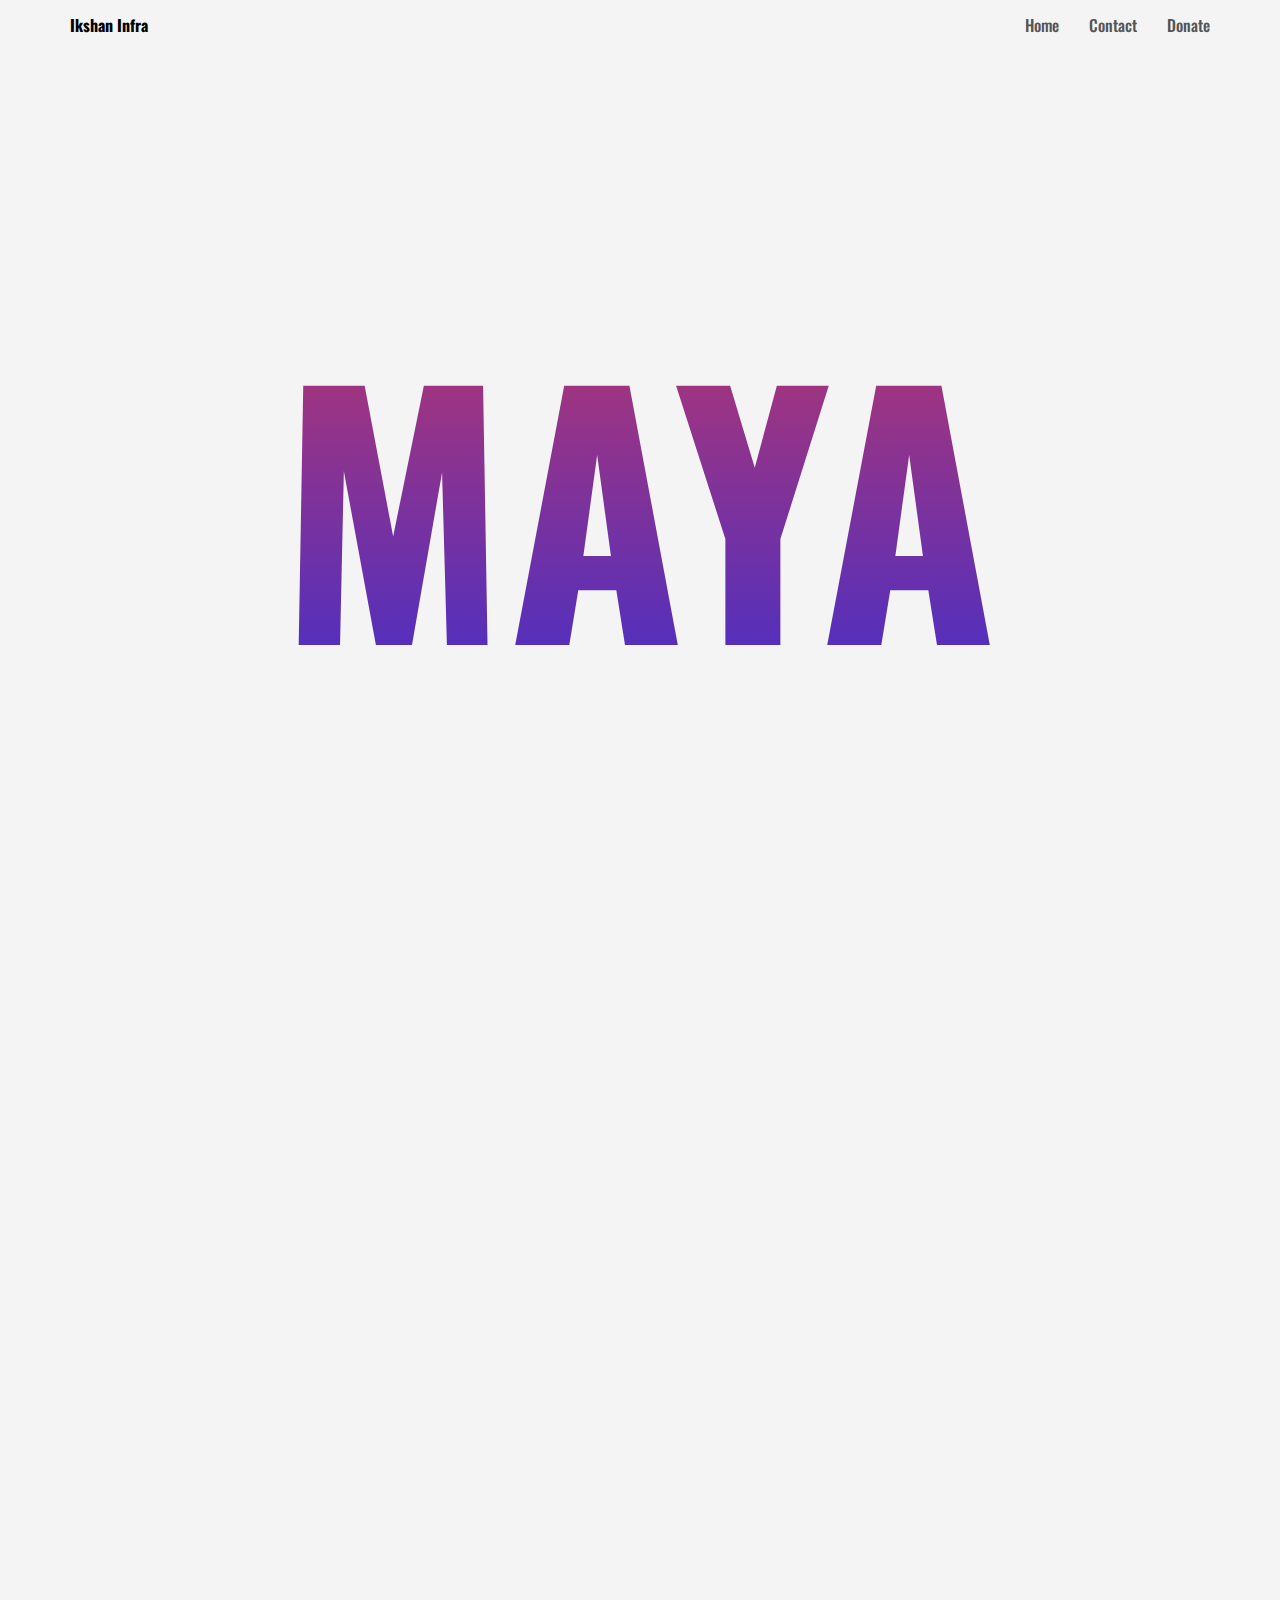
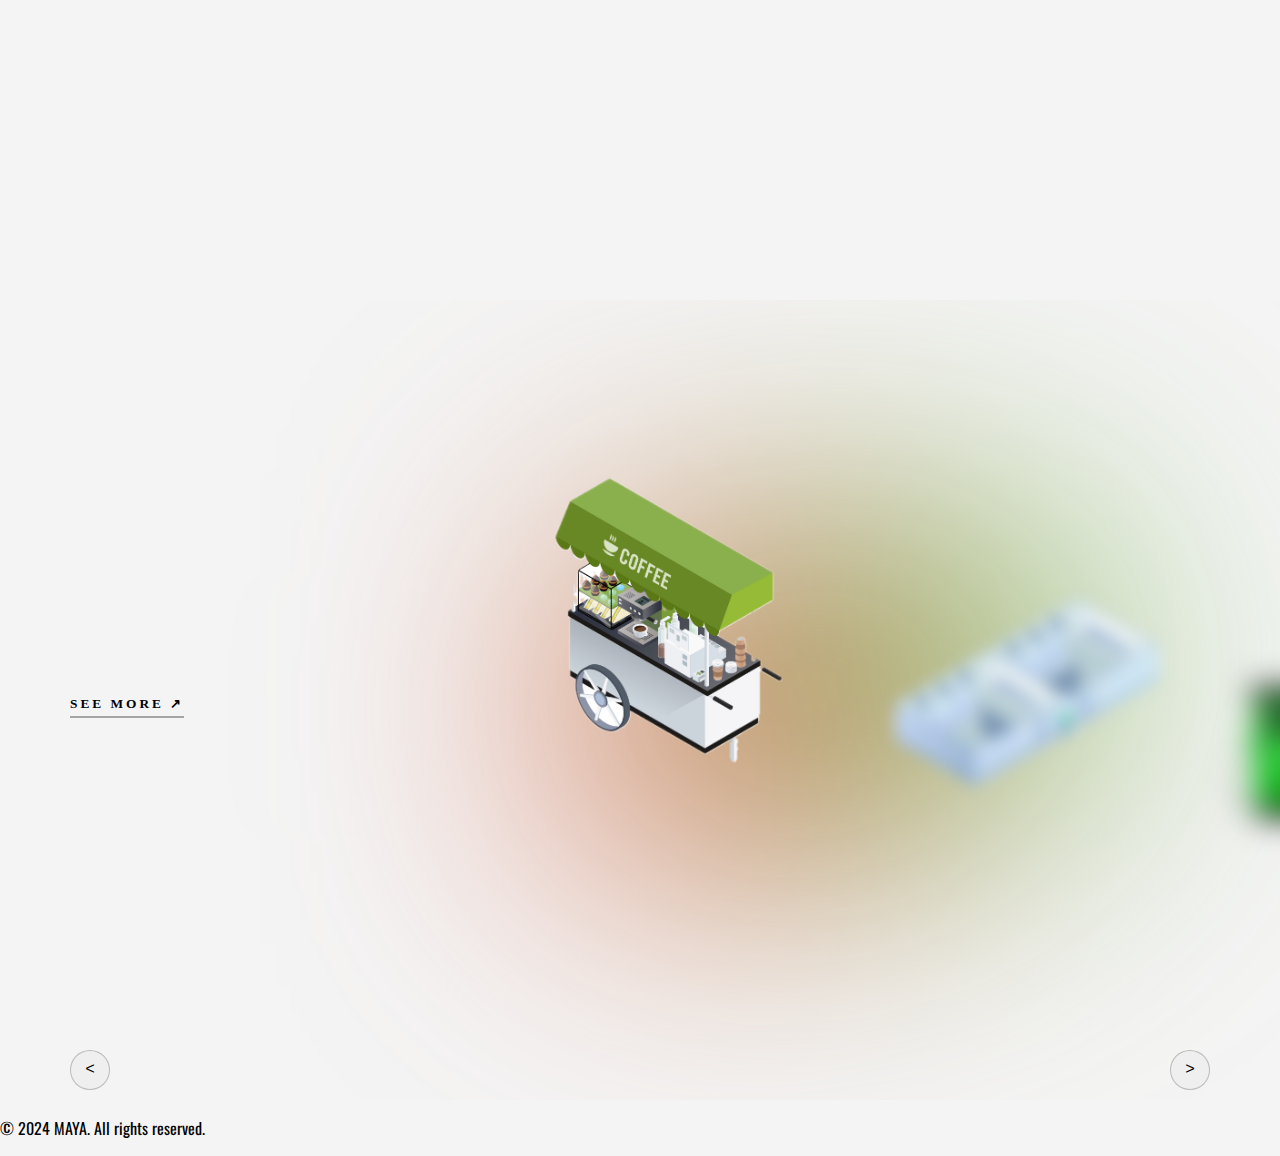
==== commit cb71e287: "Merge pull request #1 from V1V3K09/vivek" ====
--- a/index.html
+++ b/index.html
@@ -9,26 +9,37 @@
 <body>
     
 <header>
-    <div class="logo">Ikshan Infra.</div>
+    <div class="logo">Ikshan Infra</div>
     <nav>
         <a href="">Home</a>
-        <a href="">Info</a>
-        <a href="contact_us.html">Contact</a>
+        <a href="">Contact</a>
         <a href="">Donate</a>
     </nav>
 </header>
-<div class="landing-page">
+<div class="landing-page zero">
     <h1>
         MAYA
     </h1>
-
 </div>
-    <div class="carousel">
+<div class="about1 zero">
+    <div class="title1">Who are we</div>
+    <div class="content1">
+        <div class="text1">
+            <p>
+                Lorem ipsum dolor sit amet consectetur adipisicing elit. We are an innovative company focusing on sustainable infrastructure solutions, aiming to transform the landscape of energy consumption and green technology.
+            </p>
+        </div>
+        <div class="img">
+            <img src="images/img6.png" alt="About Us Image">
+        </div>
+    </div>
+</div>
+<div class="carousel">
         <div class="list">
             <div class="item">
                 <img src="images/img1.png">
                 <div class="introduce">
-                    <div class="title">Restaurant</div>
+                    <div class="title">Cafè</div>
                     <button class="seeMore">SEE MORE &#8599</button>
                 </div>
                 <div class="detail">
@@ -102,7 +113,7 @@
             <div class="item">
                 <img src="images/img3.png">
                 <div class="introduce">
-                    <div class="title">Washroom</div>
+                    <div class="title">Lavatory</div>
                     <button class="seeMore">SEE MORE &#8599</button>
                 </div>
                 <div class="detail">
--- a/style.css
+++ b/style.css
@@ -1,19 +1,59 @@
-@import url('https://fonts.googleapis.com/css2?family=Poppins:ital,wght@0,100;0,200;0,300;0,400;0,500;0,600;0,700;0,800;0,900;1,100;1,200;1,300;1,400;1,500;1,600;1,700;1,800;1,900&display=swap');
-
-
-body {
+@import url('https://fonts.googleapis.com/css2?family=Oswald:wght@200..700&display=swap');
+body{
     margin: 0;
     background-color: #F4F4F4;
-    font-family: Poppins;
-}
-
-.landing-page {
+    font-family: Oswald;
+}
+.about1 {
+    padding: 50px;
+    height: 100vh;
+}
+
+.about1 .title1 {
+    font-size: 2.5rem;
+    font-weight: 700;
+    margin-bottom: 30px;
+    text-align: center;
+    width: 100%;
+}
+
+.about1 .content1 {
+    display: flex;
+    flex-direction: row;
+    gap: 40px;
+    align-items: center;
+}
+
+.about1 .text1 {
+    flex: 1;
+    font-size: 1.2rem;
+    line-height: 1.8rem;
+    color: #555;
+    padding-right: 20px;
+}
+
+.about1 .text1 p {
+    margin: 0;
+}
+
+.about1 .img {
+    flex: 1;
+    display: flex;
+    justify-content: center;
+    align-items: center;
+}
+
+.about1 .img img {
+    max-width: 100%;
+    height: auto;
+}
+.landing-page{
     width: 100%;
     height: 100vh;
     display: flex;
     justify-content: center;
     align-items: center;
-    font-size: 220px;
+    font-size: 10em;
     font-weight: 500;
     letter-spacing: 3px;
     text-align: center;
@@ -21,8 +61,7 @@
     -webkit-background-clip: text;
     -webkit-text-fill-color: transparent;
 }
-
-:root {
+:root{
     --item1-transform: translateX(-100%) translateY(-5%) scale(1.5);
     --item1-filter: blur(30px);
     --item1-zIndex: 11;
@@ -33,23 +72,22 @@
     --item2-zIndex: 10;
     --item2-opacity: 1;
 
-    --item3-transform: translate(50%, 10%) scale(0.8);
+    --item3-transform: translate(50%,10%) scale(0.8);
     --item3-filter: blur(10px);
     --item3-zIndex: 9;
     --item3-opacity: 1;
 
-    --item4-transform: translate(90%, 20%) scale(0.5);
+    --item4-transform: translate(90%,20%) scale(0.5);
     --item4-filter: blur(30px);
     --item4-zIndex: 8;
     --item4-opacity: 1;
-
-    --item5-transform: translate(120%, 30%) scale(0.3);
+    
+    --item5-transform: translate(120%,30%) scale(0.3);
     --item5-filter: blur(40px);
     --item5-zIndex: 7;
     --item5-opacity: 0;
 }
-
-header {
+header{
     width: 1140px;
     max-width: 90%;
     display: flex;
@@ -58,12 +96,15 @@
     height: 50px;
     align-items: center;
 }
-
-header .logo {
+header .logo{
     font-weight: bold;
 }
-
-header nav a {
+nav{
+    display: flex;
+    justify-content: center;
+    align-items: center;
+}
+header nav a{
     margin-left: 30px;
     text-decoration: none;
     color: #555;
@@ -71,14 +112,13 @@
 }
 
 /* carousel */
-.carousel {
+.carousel{
     position: relative;
     height: 800px;
     overflow: hidden;
     margin-top: -50px;
 }
-
-.carousel .list {
+.carousel .list{
     position: absolute;
     width: 1140px;
     max-width: 90%;
@@ -86,8 +126,7 @@
     left: 50%;
     transform: translateX(-50%);
 }
-
-.carousel .list .item {
+.carousel .list .item{
     position: absolute;
     left: 0%;
     width: 70%;
@@ -95,17 +134,14 @@
     font-size: 15px;
     transition: left 0.5s, opacity 0.5s, width 0.5s;
 }
-
-.carousel .list .item:nth-child(n + 6) {
-    opacity: 0;
-}
-
-.carousel .list .item:nth-child(2) {
+.carousel .list .item:nth-child(n + 6){
+    opacity: 0;
+}
+.carousel .list .item:nth-child(2){
     z-index: 10;
     transform: translateX(0);
 }
-
-.carousel .list .item img {
+.carousel .list .item img{
     width: 50%;
     position: absolute;
     right: 0;
@@ -114,38 +150,33 @@
     transition: right 1.5s;
 }
 
-.carousel .list .item .introduce {
-    opacity: 0;
-    pointer-events: none;
-}
-
-.carousel .list .item:nth-child(2) .introduce {
+.carousel .list .item .introduce{
+    opacity: 0;
+    pointer-events: none;
+}
+.carousel .list .item:nth-child(2) .introduce{
     opacity: 1;
     pointer-events: auto;
     width: 400px;
     position: absolute;
     top: 50%;
-    transform: translateY(-50%);
+    transform:  translateY(-50%);
     transition: opacity 0.5s;
 }
-
-.carousel .list .item .introduce .title {
+.carousel .list .item .introduce .title{
     font-size: 2em;
     font-weight: 500;
     line-height: 1em;
 }
-
-.carousel .list .item .introduce {
+.carousel .list .item .introduce{
     font-size: 4em;
     font-weight: 500;
 }
-
-.carousel .list .item .introduce .des {
+.carousel .list .item .introduce .des{
     font-size: small;
     color: #5559;
 }
-
-.carousel .list .item .introduce .seeMore {
+.carousel .list .item .introduce .seeMore{
     font-family: Poppins;
     margin-top: 1.2em;
     padding: 5px 0;
@@ -156,174 +187,144 @@
     letter-spacing: 3px;
     transition: background 0.5s;
 }
-
-.carousel .list .item .introduce .seeMore:hover {
+.carousel .list .item .introduce .seeMore:hover{
     background: #eee;
 }
-
-.carousel .list .item:nth-child(1) {
+.carousel .list .item:nth-child(1){
     transform: var(--item1-transform);
     filter: var(--item1-filter);
     z-index: var(--item1-zIndex);
     opacity: var(--item1-opacity);
     pointer-events: none;
 }
-
-.carousel .list .item:nth-child(3) {
+.carousel .list .item:nth-child(3){
     transform: var(--item3-transform);
     filter: var(--item3-filter);
     z-index: var(--item3-zIndex);
 }
-
-.carousel .list .item:nth-child(4) {
+.carousel .list .item:nth-child(4){
     transform: var(--item4-transform);
     filter: var(--item4-filter);
     z-index: var(--item4-zIndex);
 }
-
-.carousel .list .item:nth-child(5) {
+.carousel .list .item:nth-child(5){
     transform: var(--item5-transform);
     filter: var(--item5-filter);
     opacity: var(--item5-opacity);
     pointer-events: none;
 }
-
 /* animation text in item2 */
 .carousel .list .item:nth-child(2) .introduce .title,
-.carousel .list .item:nth-child(2) .introduce,
+.carousel .list .item:nth-child(2) .introduce
 .carousel .list .item:nth-child(2) .introduce .des,
-.carousel .list .item:nth-child(1) .introduce .seeMore {
+.carousel .list .item:nth-child(1) .introduce .seeMore{
     opacity: 0;
     animation: showContent 0.5s 1s ease-in-out 1 forwards;
 }
-
-@keyframes showContent {
-    from {
+@keyframes showContent{
+    from{
         transform: translateY(-30px);
         filter: blur(10px);
-    }
-
-    to {
+    }to{
         transform: translateY(0);
         opacity: 1;
         filter: blur(0px);
     }
 }
-
-.carousel .list .item:nth-child(2) .introduce {
+.carousel .list .item:nth-child(2) .introduce{
     animation-delay: 1.2s;
 }
-
-.carousel .list .item:nth-child(2) .introduce .des {
+.carousel .list .item:nth-child(2) .introduce .des{
     animation-delay: 1.4s;
 }
-
-.carousel .list .item:nth-child(2) .introduce .seeMore {
+.carousel .list .item:nth-child(2) .introduce .seeMore{
     animation-delay: 1.6s;
 }
-
 /* next click */
-.carousel.next .item:nth-child(1) {
+.carousel.next .item:nth-child(1){
     animation: transformFromPosition2 0.5s ease-in-out 1 forwards;
 }
-
-@keyframes transformFromPosition2 {
-    from {
+@keyframes transformFromPosition2{
+    from{
         transform: var(--item2-transform);
         filter: var(--item2-filter);
         opacity: var(--item2-opacity);
     }
 }
-
-.carousel.next .item:nth-child(2) {
+.carousel.next .item:nth-child(2){
     animation: transformFromPosition3 0.7s ease-in-out 1 forwards;
 }
-
-@keyframes transformFromPosition3 {
-    from {
+@keyframes transformFromPosition3{
+    from{
         transform: var(--item3-transform);
         filter: var(--item3-filter);
         opacity: var(--item3-opacity);
     }
 }
-
-.carousel.next .item:nth-child(3) {
+.carousel.next .item:nth-child(3){
     animation: transformFromPosition4 0.9s ease-in-out 1 forwards;
 }
-
-@keyframes transformFromPosition4 {
-    from {
+@keyframes transformFromPosition4{
+    from{
         transform: var(--item4-transform);
         filter: var(--item4-filter);
         opacity: var(--item4-opacity);
     }
 }
-
-.carousel.next .item:nth-child(4) {
+.carousel.next .item:nth-child(4){
     animation: transformFromPosition5 1.1s ease-in-out 1 forwards;
 }
-
-@keyframes transformFromPosition5 {
-    from {
+@keyframes transformFromPosition5{
+    from{
         transform: var(--item5-transform);
         filter: var(--item5-filter);
         opacity: var(--item5-opacity);
     }
 }
-
 /* previous */
-.carousel.prev .list .item:nth-child(5) {
+.carousel.prev .list .item:nth-child(5){
     animation: transformFromPosition4 0.5s ease-in-out 1 forwards;
 }
-
-.carousel.prev .list .item:nth-child(4) {
+.carousel.prev .list .item:nth-child(4){
     animation: transformFromPosition3 0.7s ease-in-out 1 forwards;
 }
-
-.carousel.prev .list .item:nth-child(3) {
+.carousel.prev .list .item:nth-child(3){
     animation: transformFromPosition2 0.9s ease-in-out 1 forwards;
 }
-
-.carousel.prev .list .item:nth-child(2) {
+.carousel.prev .list .item:nth-child(2){
     animation: transformFromPosition1 1.1s ease-in-out 1 forwards;
 }
-
-@keyframes transformFromPosition1 {
-    from {
+@keyframes transformFromPosition1{
+    from{
         transform: var(--item1-transform);
         filter: var(--item1-filter);
-        opacity: var(--item1-opacity);
+        opacity: var(--item1-opacity);        
     }
 }
 
 /* detail  */
-.carousel .list .item .detail {
-    opacity: 0;
-    pointer-events: none;
-}
-
+.carousel .list .item .detail{
+    opacity: 0;
+    pointer-events: none;
+}
 /* showDetail */
 .carousel.showDetail .list .item:nth-child(3),
-.carousel.showDetail .list .item:nth-child(4) {
+.carousel.showDetail .list .item:nth-child(4){
     left: 100%;
     opacity: 0;
     pointer-events: none;
 }
-
-.carousel.showDetail .list .item:nth-child(2) {
+.carousel.showDetail .list .item:nth-child(2){
     width: 100%;
 }
-
-.carousel.showDetail .list .item:nth-child(2) .introduce {
-    opacity: 0;
-    pointer-events: none;
-}
-
-.carousel.showDetail .list .item:nth-child(2) img {
+.carousel.showDetail .list .item:nth-child(2) .introduce{
+    opacity: 0;
+    pointer-events: none;
+}
+.carousel.showDetail .list .item:nth-child(2) img{
     right: 50%;
 }
-
-.carousel.showDetail .list .item:nth-child(2) .detail {
+.carousel.showDetail .list .item:nth-child(2) .detail{
     opacity: 1;
     width: 50%;
     position: absolute;
@@ -333,30 +334,25 @@
     text-align: right;
     pointer-events: auto;
 }
-
-.carousel.showDetail .list .item:nth-child(2) .detail .title {
+.carousel.showDetail .list .item:nth-child(2) .detail .title{
     font-size: 4em;
 }
-
-.carousel.showDetail .list .item:nth-child(2) .detail .specifications {
+.carousel.showDetail .list .item:nth-child(2) .detail .specifications{
     display: flex;
     gap: 10px;
     width: 100%;
     border-top: 1px solid #5553;
     margin-top: 20px;
 }
-
-.carousel.showDetail .list .item:nth-child(2) .detail .specifications div {
+.carousel.showDetail .list .item:nth-child(2) .detail .specifications div{
     width: 90px;
     text-align: center;
     flex-shrink: 0;
 }
-
-.carousel.showDetail .list .item:nth-child(2) .detail .specifications div p:nth-child(1) {
+.carousel.showDetail .list .item:nth-child(2) .detail .specifications div p:nth-child(1){
     font-weight: bold;
 }
-
-.carousel.carousel.showDetail .list .item:nth-child(2) .checkout button {
+.carousel.carousel.showDetail .list .item:nth-child(2) .checkout button{
     font-family: Poppins;
     background-color: transparent;
     border: 1px solid #5555;
@@ -365,33 +361,27 @@
     letter-spacing: 2px;
     font-weight: 500;
 }
-
-.carousel.carousel.showDetail .list .item:nth-child(2) .checkout button:nth-child(2) {
+.carousel.carousel.showDetail .list .item:nth-child(2) .checkout button:nth-child(2){
     background-color: #693EFF;
     color: #eee;
 }
-
-.carousel.showDetail .list .item:nth-child(2) .detail .title,
-.carousel.showDetail .list .item:nth-child(2) .detail .des,
+.carousel.showDetail .list .item:nth-child(2) .detail  .title,
+.carousel.showDetail .list .item:nth-child(2) .detail  .des,
 .carousel.showDetail .list .item:nth-child(2) .detail .specifications,
-.carousel.showDetail .list .item:nth-child(2) .detail .checkout {
+.carousel.showDetail .list .item:nth-child(2) .detail .checkout{
     opacity: 0;
     animation: showContent 0.5s 1s ease-in-out 1 forwards;
 }
-
-.carousel.showDetail .list .item:nth-child(2) .detail .des {
+.carousel.showDetail .list .item:nth-child(2) .detail  .des{
     animation-delay: 1.2s;
 }
-
-.carousel.showDetail .list .item:nth-child(2) .detail .specifications {
+.carousel.showDetail .list .item:nth-child(2) .detail .specifications{
     animation-delay: 1.4s;
 }
-
-.carousel.showDetail .list .item:nth-child(2) .detail .checkout {
+.carousel.showDetail .list .item:nth-child(2) .detail .checkout{
     animation-delay: 1.6s;
 }
-
-.arrows {
+.arrows{
     position: absolute;
     bottom: 10px;
     width: 1140px;
@@ -401,9 +391,8 @@
     left: 50%;
     transform: translateX(-50%);
 }
-
 #prev,
-#next {
+#next{
     width: 40px;
     height: 40px;
     border-radius: 50%;
@@ -413,13 +402,11 @@
     bottom: 20%;
     left: 10%;
 }
-
-#next {
+#next{
     left: unset;
     right: 10%;
 }
-
-#back {
+#back{
     position: absolute;
     z-index: 100;
     bottom: 0%;
@@ -432,21 +419,19 @@
     letter-spacing: 3px;
     background-color: transparent;
     padding: 10px;
-    /* opacity: 0; */
+    opacity: 0;
     transition: opacity 0.5s;
 }
-
-.carousel.showDetail #back {
+.carousel.showDetail #back{
     opacity: 1;
 }
-
 .carousel.showDetail #prev,
-.carousel.showDetail #next {
-    opacity: 0;
-    pointer-events: none;
-}
-
-.carousel::before {
+.carousel.showDetail #next{
+    opacity: 0;
+    pointer-events: none;
+    transition: opacity 0.5s;
+}
+.carousel::before{
     width: 500px;
     height: 300px;
     content: '';
@@ -460,139 +445,92 @@
     transform: translate(-10%, -50%);
     transition: 1s;
 }
-
-.carousel.showDetail::before {
+.carousel.showDetail::before{
     transform: translate(-100%, -50%) rotate(90deg);
     filter: blur(130px);
 }
-
-@media screen and (max-width: 991px) {
-
+.zero {
+    opacity: 0;
+    transition: all 1s ease-out;
+    filter: blur(5px);
+    transform: translateX(50px);
+    background-color: transparent;
+  }
+  
+  .show {
+    opacity: 1;
+    transition: all 1s ease-in;
+    filter: blur(0px);
+    transform: translateX(0px);
+  }
+@media screen and (max-width: 991px){
     /* ipad, tablets */
-    .carousel .list .item {
+    .carousel .list .item{
         width: 90%;
     }
-
-    .carousel.showDetail .list .item:nth-child(2) .detail .specifications {
+    .carousel.showDetail .list .item:nth-child(2) .detail .specifications{
         overflow: auto;
     }
-
-    .carousel.showDetail .list .item:nth-child(2) .detail .title {
+    .carousel.showDetail .list .item:nth-child(2) .detail .title{
         font-size: 2em;
     }
 }
-
-@media screen and (max-width: 767px) {
-
+@media screen and (max-width: 767px){
     /* mobile */
-    .carousel {
+    .content1{
+        display: flex;
+        flex-direction: column-reverse !important;
+    }
+    .text1{
+        flex: 1;
+        font-size: 1rem;
+        color: #555;
+        padding-right: 20px;
+    }
+    .landing-page{
+        width: 100%;
+        height: 100%;
+        display: flex;
+        justify-content: center;
+        align-items: center;
+        font-size: 2em;
+        font-weight: 500;
+        letter-spacing: 3px;
+        text-align: center;
+        background: linear-gradient(180deg, rgb(252, 58, 54), rgb(0, 42, 255));
+        -webkit-background-clip: text;
+        -webkit-text-fill-color: transparent;
+    }
+    .carousel{
         height: 600px;
     }
-
-    .carousel .list .item {
+    .carousel .list .item{
         width: 100%;
         font-size: 10px;
     }
-
-    .carousel .list {
+    
+    .carousel .list{
         height: 100%;
     }
-
-    .carousel .list .item:nth-child(2) .introduce {
+    .carousel .list .item:nth-child(2) .introduce{
         width: 50%;
     }
-
-    .carousel .list .item img {
+    
+    .carousel .list .item img{
         width: 40%;
     }
-
-    .carousel.showDetail .list .item:nth-child(2) .detail {
+    .carousel.showDetail .list .item:nth-child(2) .detail{
         backdrop-filter: blur(10px);
         font-size: small;
     }
-
     .carousel .list .item:nth-child(2) .introduce .des,
-    .carousel.showDetail .list .item:nth-child(2) .detail .des {
+    .carousel.showDetail .list .item:nth-child(2) .detail .des{
         height: 100px;
         overflow: auto;
     }
-
-    .carousel.showDetail .list .item:nth-child(2) .detail .checkout {
+    .carousel.showDetail .list .item:nth-child(2) .detail .checkout{
         display: flex;
         width: max-content;
         float: right;
-    }
-}
-
-.contact-section {
-    display: flex;
-    margin-left: 20vw;
-    margin-top: 80px;
-    background: #fff;
-    padding: 150px;
-    border-radius: 8px;
-    box-shadow: 0 0 10px rgba(0, 0, 0, 0.1);
-    max-width: 600px;
-    padding-top: 50px;
-}
-
-.contact-section h1 {
-    margin-bottom: 20px;
-}
-
-.contact-section label {
-    display: block;
-    margin-bottom: 5px;
-}
-
-.contact-section input,
-.contact-section textarea {
-    width: 100%;
-    padding: 10px;
-    margin-bottom: 20px;
-    border: 1px solid #ccc;
-    border-radius: 4px;
-}
-
-.contact-section button {
-    background-color: #333;
-    color: #fff;
-    padding: 10px 20px;
-    border: none;
-    border-radius: 4px;
-    cursor: pointer;
-}
-
-.contact-section button:hover {
-    background-color: #555;
-}
-
-.contact_main {
-    height: 100vh;
-    width: 100vw;
-}
-
-.gleft {
-    padding-right: 30px;
-}
-
-.gright {
-    padding-left: 100px;
-}
-
-.phone,
-.email {
-    padding-top: 50px;
-}
-
-footer {
-    display: flex;
-    justify-content: center;
-    align-items: center;
-    background-color: #333;
-    color: #fff;
-    text-align: center;
-    padding: 10px 0;
-    width: 100%;
-    bottom: 0;
-}+}
+}  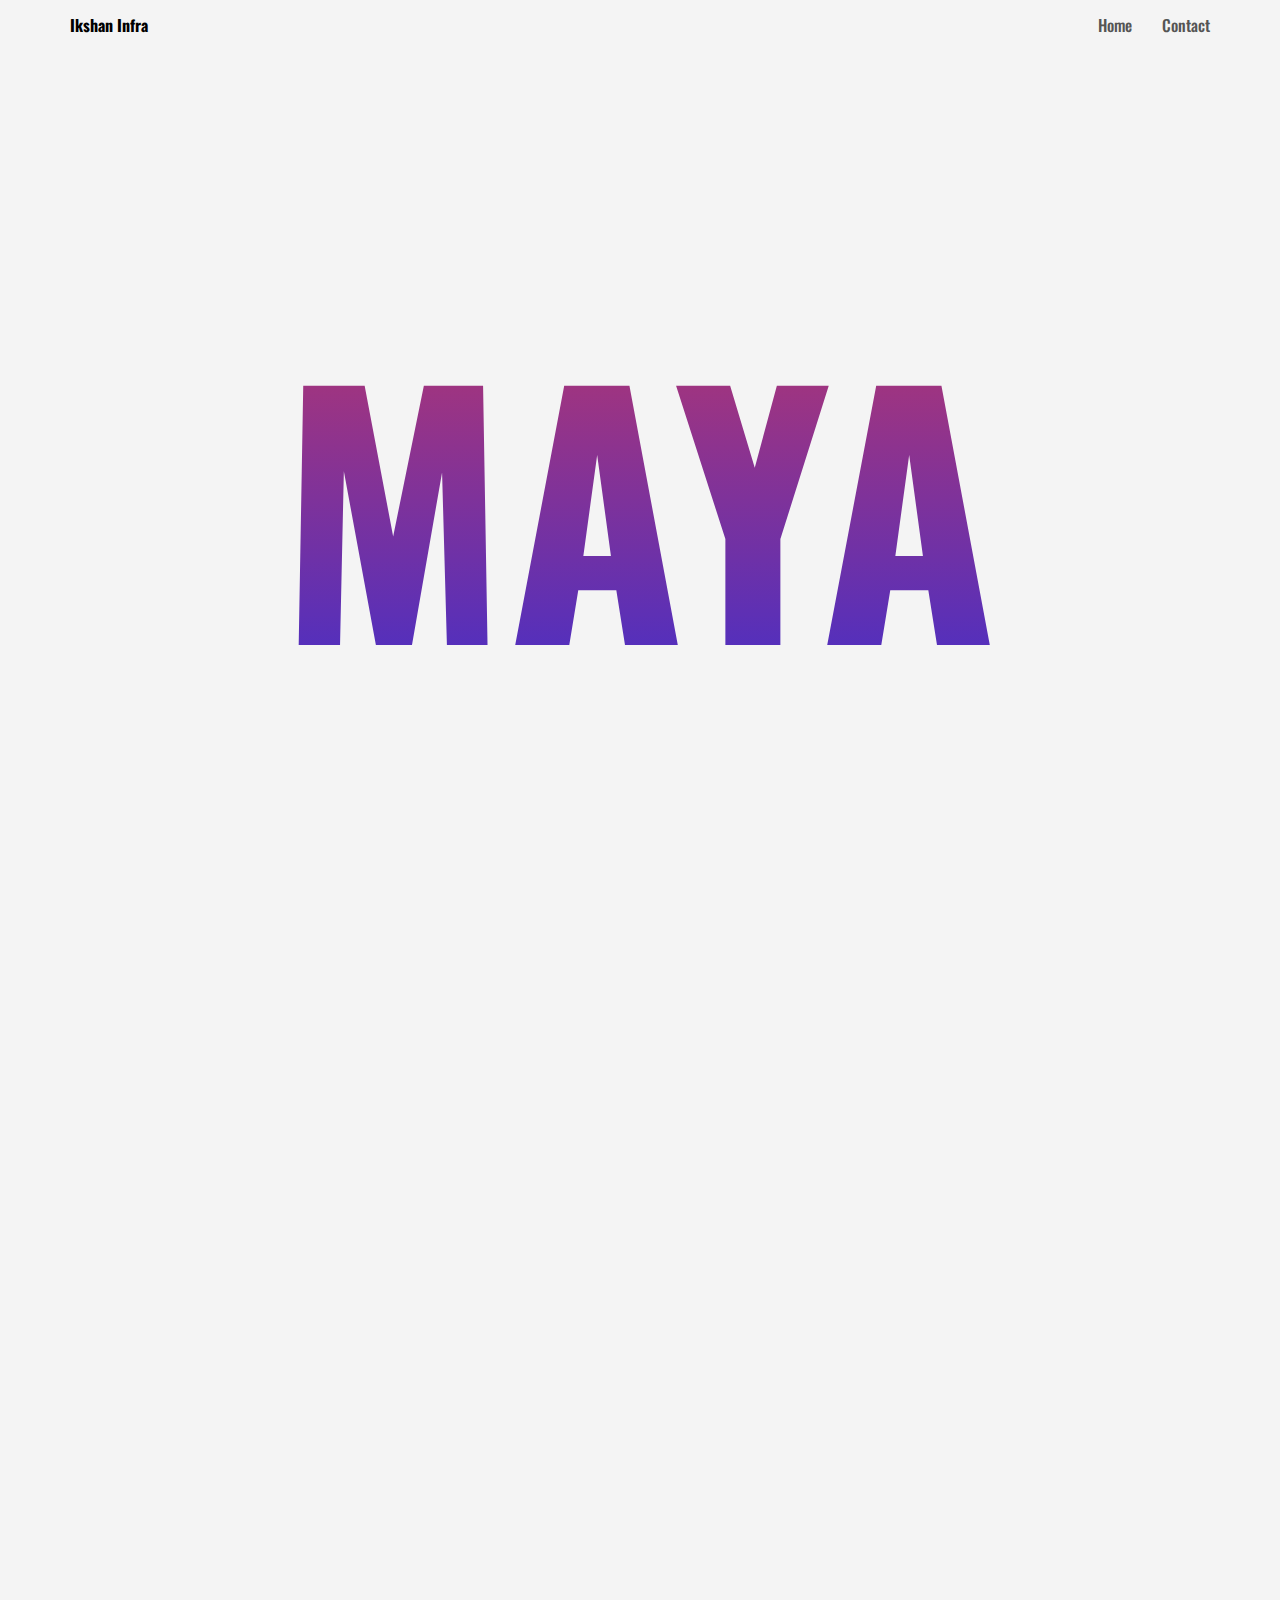
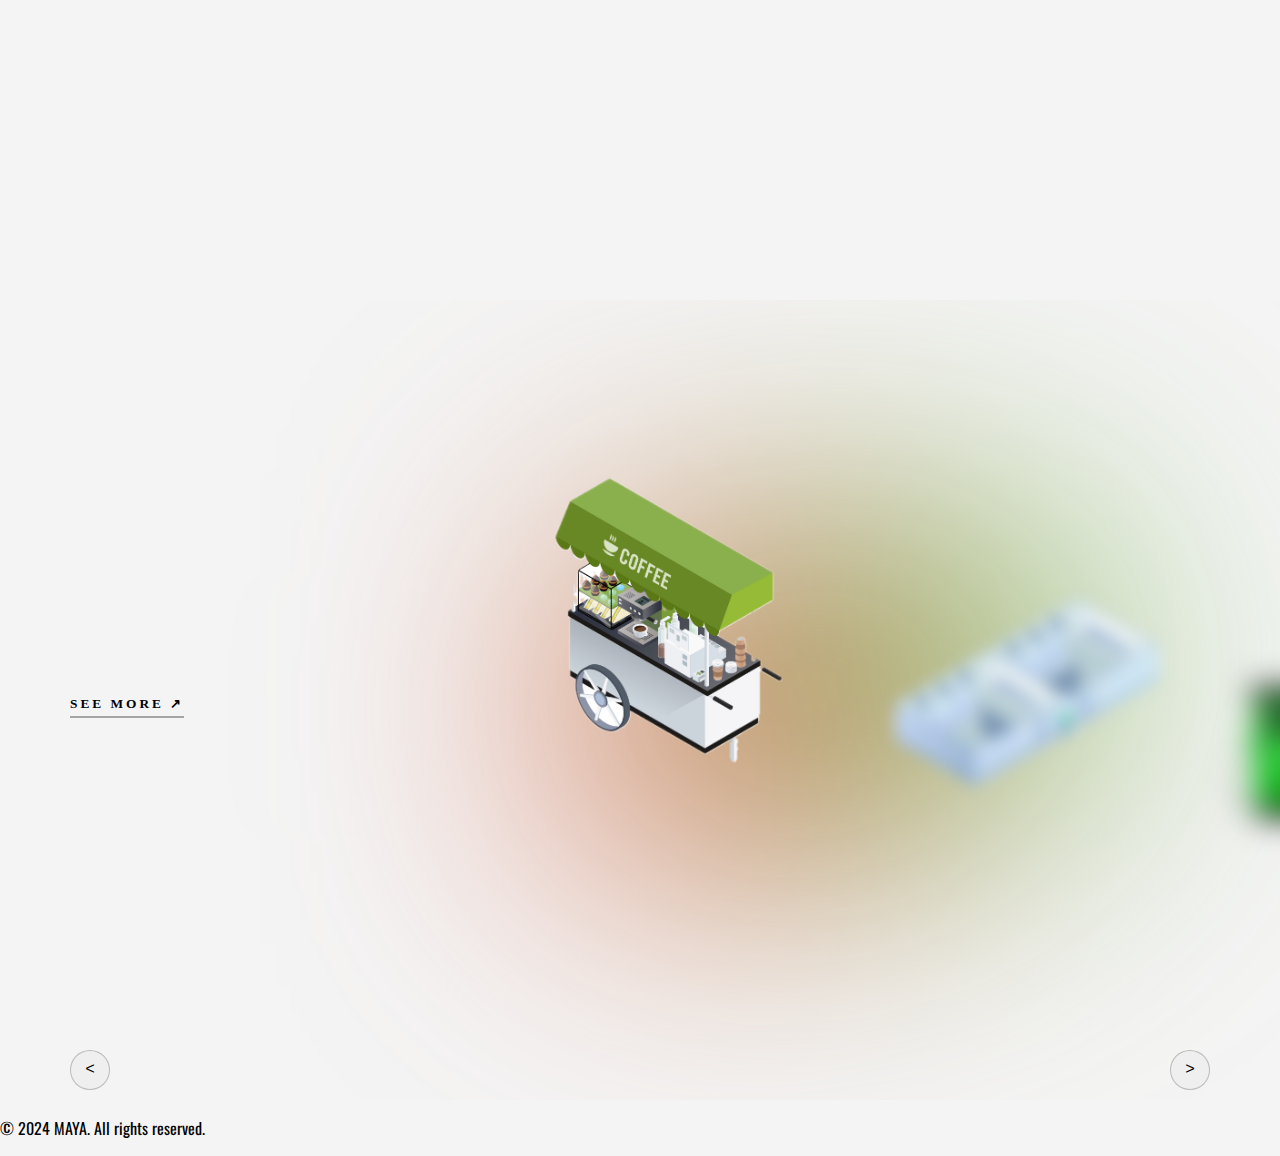
==== commit b257db02: "Update index.html" ====
--- a/index.html
+++ b/index.html
@@ -3,7 +3,7 @@
 <head>
     <meta charset="UTF-8">
     <meta name="viewport" content="width=device-width, initial-scale=1.0">
-    <title>Document</title>
+    <title>Ikshan Infra - Building Community Spaces</title>
     <link rel="stylesheet" href="style.css">
 </head>
 <body>
@@ -11,9 +11,8 @@
 <header>
     <div class="logo">Ikshan Infra</div>
     <nav>
-        <a href="">Home</a>
-        <a href="">Contact</a>
-        <a href="">Donate</a>
+        <a href="index.html">Home</a>
+        <a href="contact_us.html">Contact</a>
     </nav>
 </header>
 <div class="landing-page zero">
@@ -26,7 +25,7 @@
     <div class="content1">
         <div class="text1">
             <p>
-                Lorem ipsum dolor sit amet consectetur adipisicing elit. We are an innovative company focusing on sustainable infrastructure solutions, aiming to transform the landscape of energy consumption and green technology.
+                Maya is a community-centric model designed to promote local economic growth, generate employment, and improve EV infrastructure across the country. By providing essential services in one space, Maya brings people together while supporting the development of local economies.
             </p>
         </div>
         <div class="img">
@@ -43,31 +42,18 @@
                     <button class="seeMore">SEE MORE &#8599</button>
                 </div>
                 <div class="detail">
-                    <div class="title">Aerphone GHTK</div>
+                    <div class="title">Relax and Recharge</div>
                     <div class="des">
-                        <!-- lorem 50 -->
-                        Lorem ipsum dolor sit amet, consectetur adipisicing elit. Dolor, reiciendis suscipit nobis nulla animi, modi explicabo quod corrupti impedit illo, accusantium in eaque nam quia adipisci aut distinctio porro eligendi. Reprehenderit nostrum consequuntur ea! Accusamus architecto dolores modi ducimus facilis quas voluptatibus! Tempora ratione accusantium magnam nulla tenetur autem beatae.
+                        The café offers a cozy space where you can relax, have a drink, and buy essentials while your vehicle is charging. A perfect spot to unwind while contributing to the local economy.
                     </div>
                     <div class="specifications">
                         <div>
-                            <p>Used Time</p>
-                            <p>6 hours</p>
+                            <p>Capacity</p>
+                            <p>20+ Seated</p>
                         </div>
                         <div>
-                            <p>Charging port</p>
-                            <p>Type-C</p>
-                        </div>
-                        <div>
-                            <p>Compatible</p>
-                            <p>Android</p>
-                        </div>
-                        <div>
-                            <p>Bluetooth</p>
-                            <p>5.3</p>
-                        </div>
-                        <div>
-                            <p>Controlled</p>
-                            <p>Touch</p>
+                            <p>Services</p>
+                            <p>Coffee, Snacks, Merchandise</p>
                         </div>
                     </div>
                 </div>
@@ -80,31 +66,18 @@
                     <button class="seeMore">SEE MORE &#8599</button>
                 </div>
                 <div class="detail">
-                    <div class="title">Aerphone GHTK</div>
+                    <div class="title">Local Vendors</div>
                     <div class="des">
-                        <!-- lorem 50 -->
-                        Lorem ipsum dolor sit amet, consectetur adipisicing elit. Dolor, reiciendis suscipit nobis nulla animi, modi explicabo quod corrupti impedit illo, accusantium in eaque nam quia adipisci aut distinctio porro eligendi. Reprehenderit nostrum consequuntur ea! Accusamus architecto dolores modi ducimus facilis quas voluptatibus! Tempora ratione accusantium magnam nulla tenetur autem beatae.
+                        Maya offers dedicated spaces for small vendors to set up kiosks and serve the local community. This provides an opportunity for local entrepreneurs to showcase and sell their products.
                     </div>
                     <div class="specifications">
                         <div>
-                            <p>Used Time</p>
-                            <p>6 hours</p>
+                            <p>Space Allotted</p>
+                            <p>2x2 Meters per Kiosk</p>
                         </div>
                         <div>
-                            <p>Charging port</p>
-                            <p>Type-C</p>
-                        </div>
-                        <div>
-                            <p>Compatible</p>
-                            <p>Android</p>
-                        </div>
-                        <div>
-                            <p>Bluetooth</p>
-                            <p>5.3</p>
-                        </div>
-                        <div>
-                            <p>Controlled</p>
-                            <p>Touch</p>
+                            <p>Vendor Types</p>
+                            <p>Food, Handicrafts, Apparel</p>
                         </div>
                     </div>
                 </div>
@@ -117,31 +90,17 @@
                     <button class="seeMore">SEE MORE &#8599</button>
                 </div>
                 <div class="detail">
-                    <div class="title">Aerphone GHTK</div>
+                    <div class="title">Clean and Accessible</div>
                     <div class="des">
-                        <!-- lorem 50 -->
-                        Lorem ipsum dolor sit amet, consectetur adipisicing elit. Dolor, reiciendis suscipit nobis nulla animi, modi explicabo quod corrupti impedit illo, accusantium in eaque nam quia adipisci aut distinctio porro eligendi. Reprehenderit nostrum consequuntur ea! Accusamus architecto dolores modi ducimus facilis quas voluptatibus! Tempora ratione accusantium magnam nulla tenetur autem beatae.
-                    </div>
+                        Our clean and modern washroom facilities are accessible to everyone, making sure visitors are comfortable and have access to essential amenities during their visit.                    </div>
                     <div class="specifications">
                         <div>
-                            <p>Used Time</p>
-                            <p>6 hours</p>
+                            <p>Accessibility</p>
+                            <p>ADA Compliant</p>
                         </div>
                         <div>
-                            <p>Charging port</p>
-                            <p>Type-C</p>
-                        </div>
-                        <div>
-                            <p>Compatible</p>
-                            <p>Android</p>
-                        </div>
-                        <div>
-                            <p>Bluetooth</p>
-                            <p>5.3</p>
-                        </div>
-                        <div>
-                            <p>Controlled</p>
-                            <p>Touch</p>
+                            <p>Maintenance</p>
+                            <p>Daily Cleaning</p>
                         </div>
                     </div>
                 </div>
@@ -150,35 +109,26 @@
             <div class="item">
                 <img src="images/img4.png">
                 <div class="introduce">
-                    <div class="title">Charger</div>
+                    <div class="title">EV Charger</div>
                     <button class="seeMore">SEE MORE &#8599</button>
                 </div>
                 <div class="detail">
-                    <div class="title">Aerphone GHTK</div>
+                    <div class="title">Sustainable Charging Stations</div>
                     <div class="des">
-                        <!-- lorem 50 -->
-                        Lorem ipsum dolor sit amet, consectetur adipisicing elit. Dolor, reiciendis suscipit nobis nulla animi, modi explicabo quod corrupti impedit illo, accusantium in eaque nam quia adipisci aut distinctio porro eligendi. Reprehenderit nostrum consequuntur ea! Accusamus architecto dolores modi ducimus facilis quas voluptatibus! Tempora ratione accusantium magnam nulla tenetur autem beatae.
+                        Our green charging stations provide eco-friendly solutions for electric vehicles and devices, utilizing renewable energy sources to promote sustainable transportation and connectivity.
                     </div>
                     <div class="specifications">
                         <div>
-                            <p>Used Time</p>
-                            <p>6 hours</p>
+                            <p>Charging Points</p>
+                            <p>4 Ports</p>
                         </div>
                         <div>
-                            <p>Charging port</p>
-                            <p>Type-C</p>
+                            <p>Charge Time</p>
+                            <p>30-45 Minutes</p>
                         </div>
                         <div>
-                            <p>Compatible</p>
-                            <p>Android</p>
-                        </div>
-                        <div>
-                            <p>Bluetooth</p>
-                            <p>5.3</p>
-                        </div>
-                        <div>
-                            <p>Controlled</p>
-                            <p>Touch</p>
+                            <p>Compatibility</p>
+                            <p>All EV Models</p>
                         </div>
                     </div>
                 </div>
@@ -191,31 +141,18 @@
                     <button class="seeMore">SEE MORE &#8599</button>
                 </div>
                 <div class="detail">
-                    <div class="title">Aerphone GHTK</div>
+                    <div class="title">Renewable Energy Systems</div>
                     <div class="des">
-                        <!-- lorem 50 -->
-                        Lorem ipsum dolor sit amet, consectetur adipisicing elit. Dolor, reiciendis suscipit nobis nulla animi, modi explicabo quod corrupti impedit illo, accusantium in eaque nam quia adipisci aut distinctio porro eligendi. Reprehenderit nostrum consequuntur ea! Accusamus architecto dolores modi ducimus facilis quas voluptatibus! Tempora ratione accusantium magnam nulla tenetur autem beatae.
+                        We offer comprehensive green energy solutions, including solar panels, wind turbines, and energy storage systems, helping communities and businesses transition to renewable energy sources.
                     </div>
                     <div class="specifications">
                         <div>
-                            <p>Used Time</p>
-                            <p>6 hours</p>
+                            <p>Power Source</p>
+                            <p>Hybrid (Grid, Solar, Wind)</p>
                         </div>
                         <div>
-                            <p>Charging port</p>
-                            <p>Type-C</p>
-                        </div>
-                        <div>
-                            <p>Compatible</p>
-                            <p>Android</p>
-                        </div>
-                        <div>
-                            <p>Bluetooth</p>
-                            <p>5.3</p>
-                        </div>
-                        <div>
-                            <p>Controlled</p>
-                            <p>Touch</p>
+                            <p>Backup</p>
+                            <p>24-Hour Backup Available</p>
                         </div>
                     </div>
                 </div>
@@ -233,4 +170,4 @@
       </footer>
     <script src="app.js"></script>
 </body>
-</html>+</html>
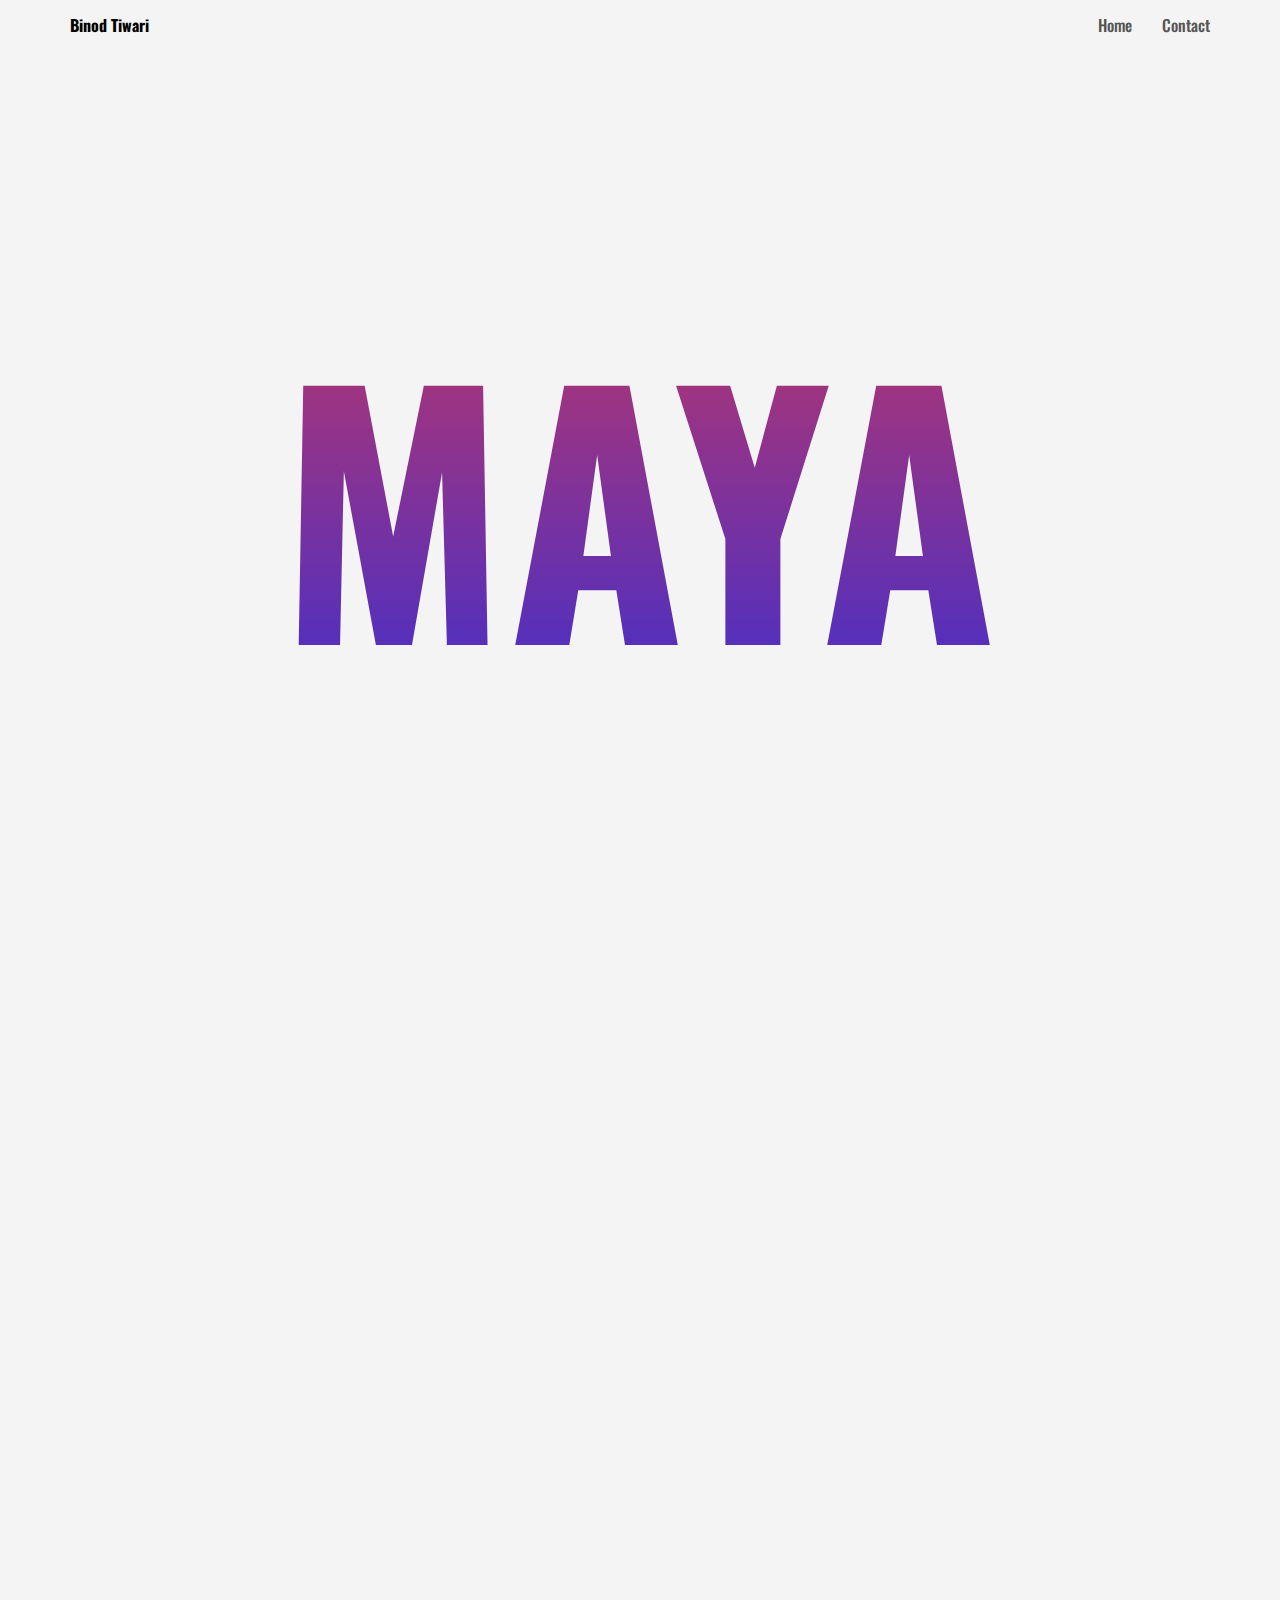
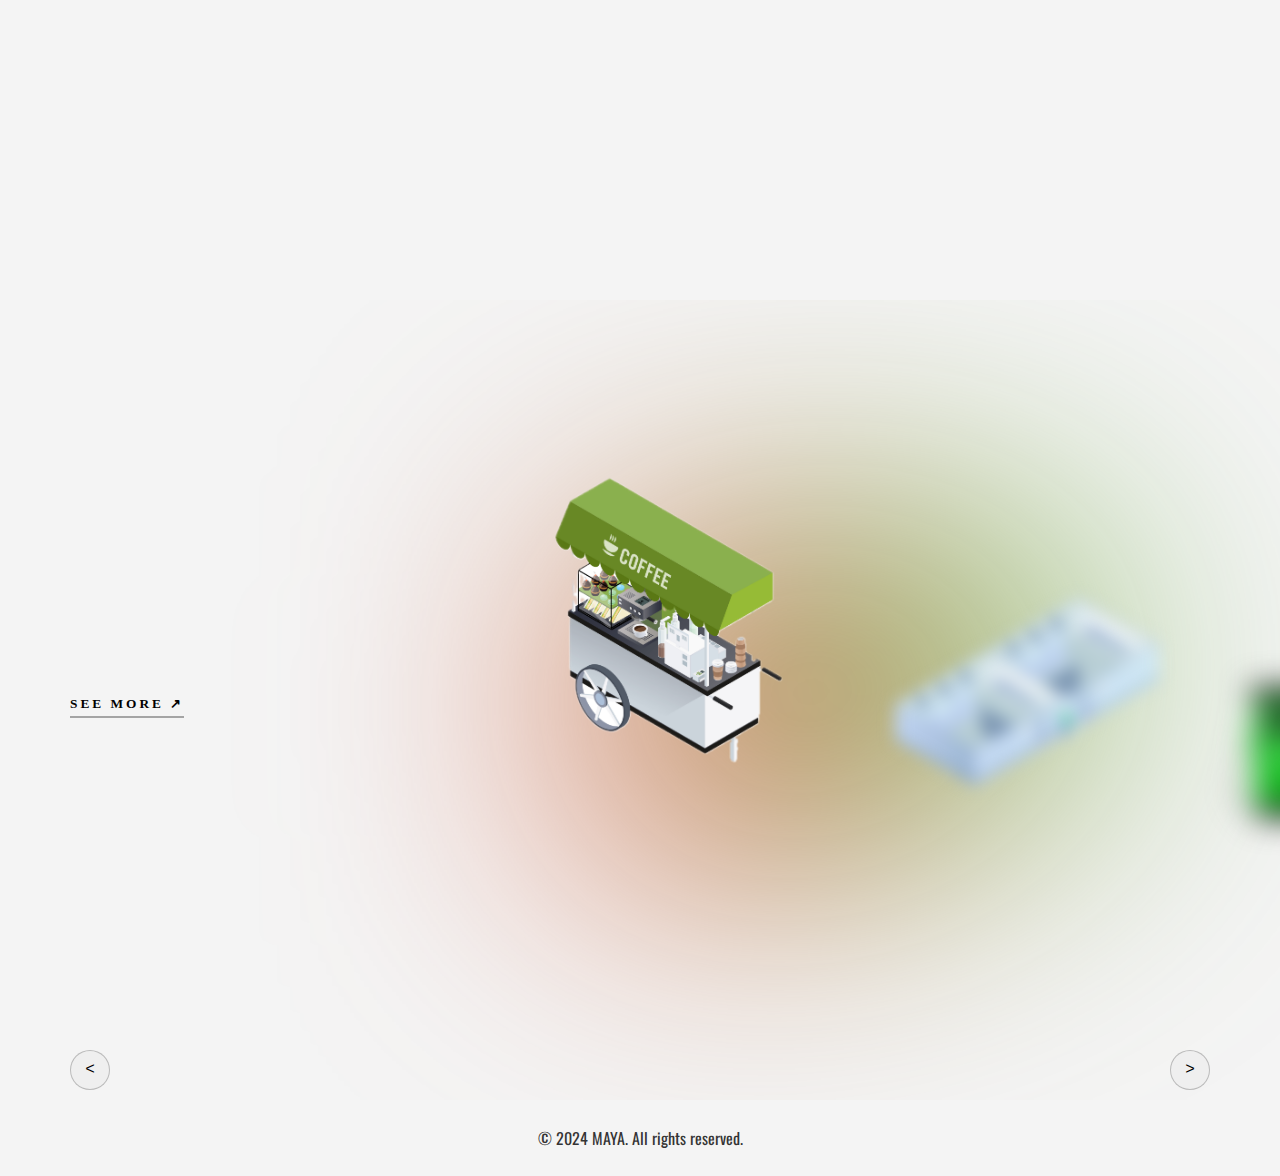
==== commit fc89669d: "Update index.html" ====
--- a/index.html
+++ b/index.html
@@ -9,7 +9,7 @@
 <body>
     
 <header>
-    <div class="logo">Ikshan Infra</div>
+    <div class="logo">Binod Tiwari</div>
     <nav>
         <a href="index.html">Home</a>
         <a href="contact_us.html">Contact</a>
--- a/style.css
+++ b/style.css
@@ -41,6 +41,16 @@
     display: flex;
     justify-content: center;
     align-items: center;
+    
+}
+.title1{
+    transition-delay: 7s;
+}
+.content1:nth-child(1){
+    transition-delay: 9s;
+}
+.content1:nth-child(2){
+    transition-delay: 11s;
 }
 
 .about1 .img img {
@@ -343,10 +353,12 @@
     width: 100%;
     border-top: 1px solid #5553;
     margin-top: 20px;
+    justify-content: center;
 }
 .carousel.showDetail .list .item:nth-child(2) .detail .specifications div{
     width: 90px;
     text-align: center;
+    
     flex-shrink: 0;
 }
 .carousel.showDetail .list .item:nth-child(2) .detail .specifications div p:nth-child(1){
@@ -453,7 +465,7 @@
     opacity: 0;
     transition: all 1s ease-out;
     filter: blur(5px);
-    transform: translateX(50px);
+    transform: translateX(10px);
     background-color: transparent;
   }
   
@@ -463,6 +475,79 @@
     filter: blur(0px);
     transform: translateX(0px);
   }
+
+  .contact-section {
+    display: flex;
+    margin-left: 20vw;
+    margin-top: 80px;
+    background: #fff;
+    padding: 150px;
+    border-radius: 8px;
+    box-shadow: 0 0 10px rgba(0, 0, 0, 0.1);
+    max-width: 600px;
+    padding-top: 50px;
+}
+
+.contact-section h1 {
+    margin-bottom: 20px;
+}
+
+.contact-section label {
+    display: block;
+    margin-bottom: 5px;
+}
+
+.contact-section input,
+.contact-section textarea {
+    width: 100%;
+    padding: 10px;
+    margin-bottom: 20px;
+    border: 1px solid #ccc;
+    border-radius: 4px;
+}
+
+.contact-section button {
+    background-color: #333;
+    color: #fff;
+    padding: 10px 20px;
+    border: none;
+    border-radius: 4px;
+    cursor: pointer;
+}
+
+.contact-section button:hover {
+    background-color: #555;
+}
+
+.contact_main {
+    height: 100vh;
+    width: 100vw;
+}
+
+.gleft {
+    padding-right: 30px;
+}
+
+.gright {
+    padding-left: 100px;
+}
+
+.phone,
+.email {
+    padding-top: 50px;
+}
+
+footer {
+    display: flex;
+    justify-content: center;
+    align-items: center;
+    background-color: #33333300;
+    color: #343434;
+    text-align: center;
+    padding: 10px 0;
+    width: 100%;
+    bottom: 0;
+}
 @media screen and (max-width: 991px){
     /* ipad, tablets */
     .carousel .list .item{
@@ -533,4 +618,4 @@
         width: max-content;
         float: right;
 }
-}  +}  
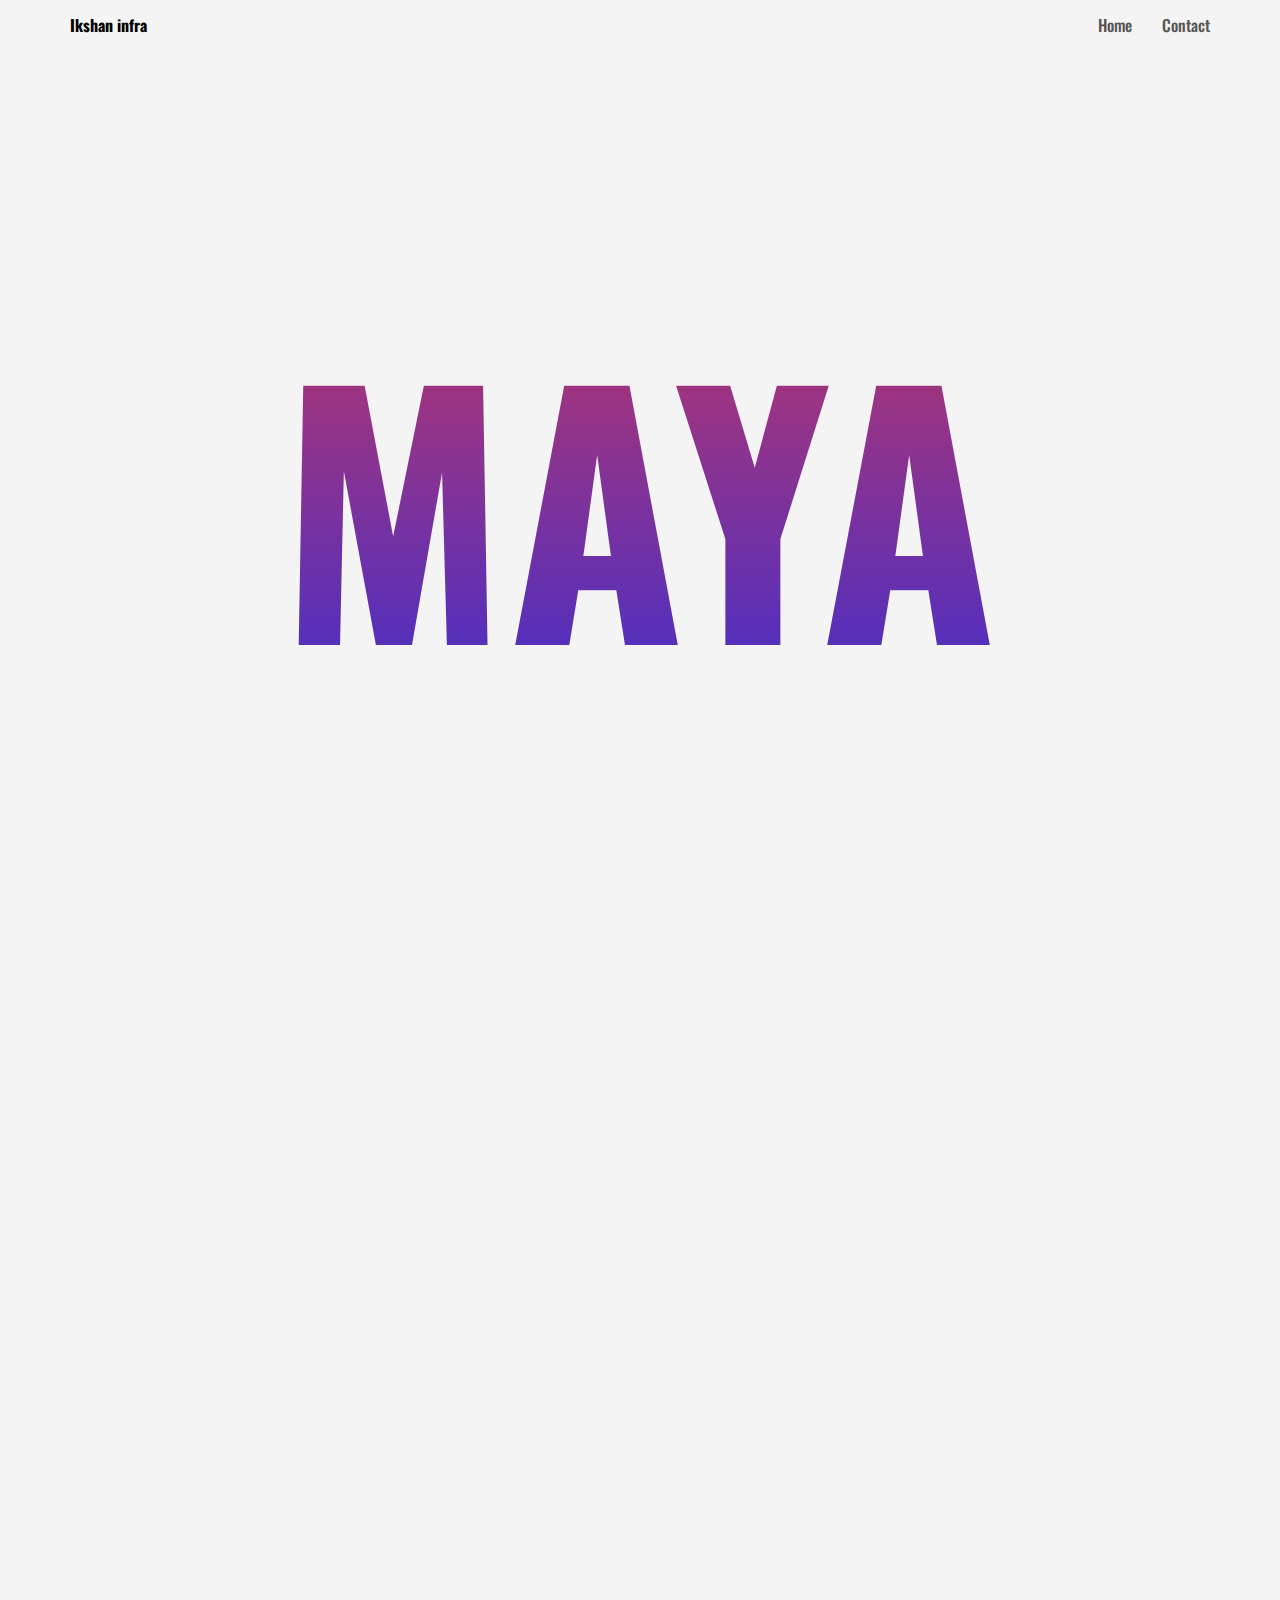
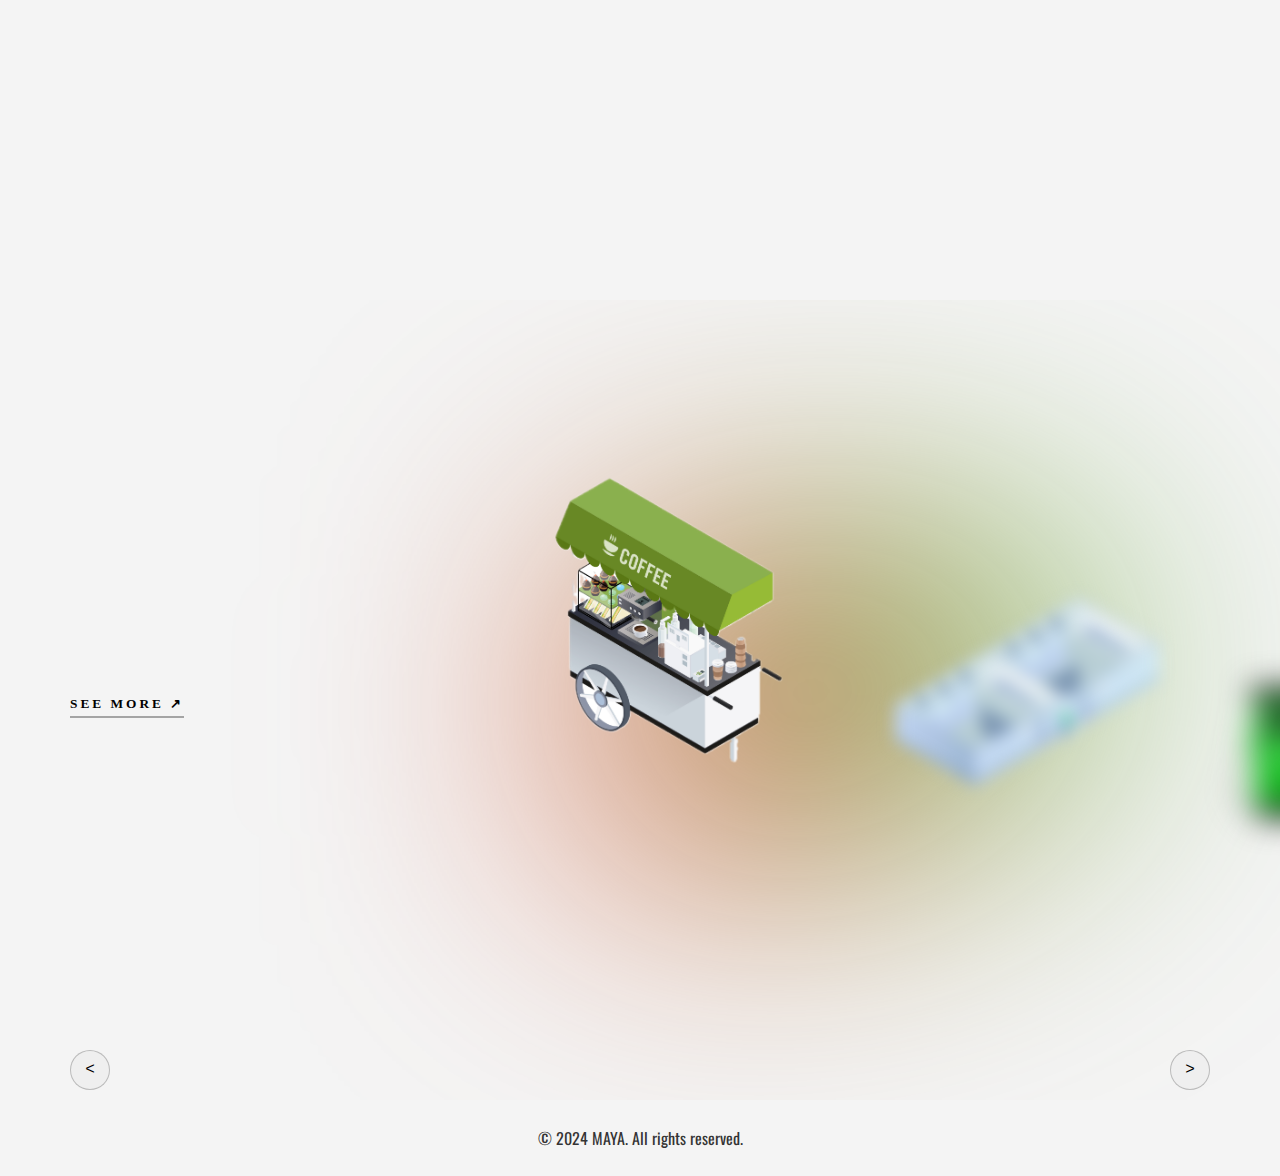
==== commit e2b8f933: "Update index.html" ====
--- a/index.html
+++ b/index.html
@@ -9,7 +9,7 @@
 <body>
     
 <header>
-    <div class="logo">Binod Tiwari</div>
+    <div class="logo">Ikshan infra</div>
     <nav>
         <a href="index.html">Home</a>
         <a href="contact_us.html">Contact</a>
